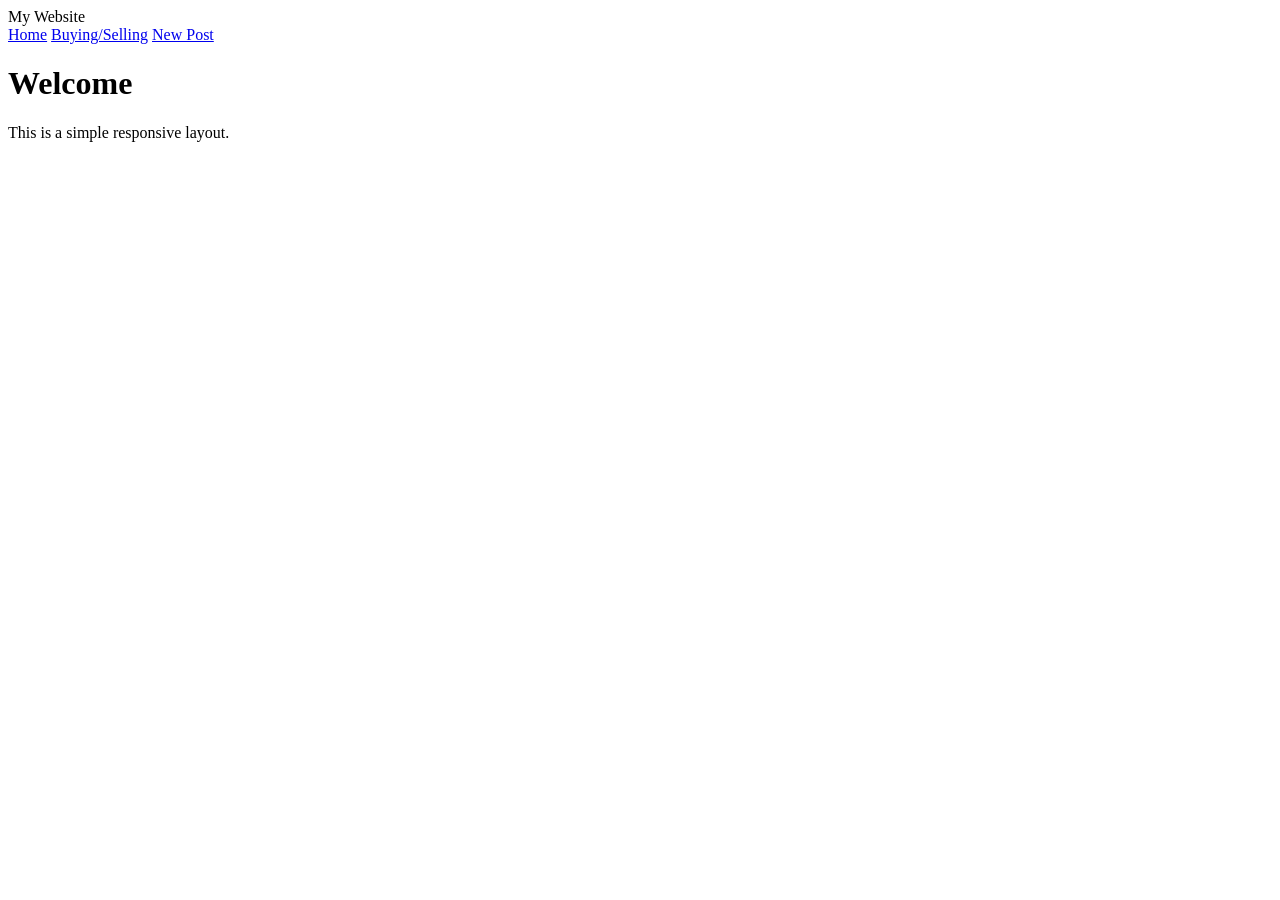
==== index.html @ c5249b06 "Wrong type of commenting." ====
<!DOCTYPE html>
<html lang="en">
<head>
  <meta charset="UTF-8" />
  <meta name="viewport" content="width=device-width, initial-scale=1.0" />
  <title>Home Page</title>
  <link rel="stylesheet" href="styles.css" />
</head>

<body>
  <header class="header">
    <div class="logo">My Website</div>

    <nav class="nav">
         <!-- Holder until buttons are added. Acting as easy navigation check between pages. !-->
      <a href="/index.html">Home</a>
      <a href="/buying.html">Buying/Selling</a>
      <a href="/new_post.html">New Post</a>
    
    </nav>
  </header>

  <main class="content">
    <h1>Welcome</h1>
    <p>This is a simple responsive layout.</p>
  </main>
</body>
</html>
---- styles.css ----
/*
button color: 6D6D6D
header color: 686868
New Post color: D9D9D9
Seller image dimensions: 62x62

*/
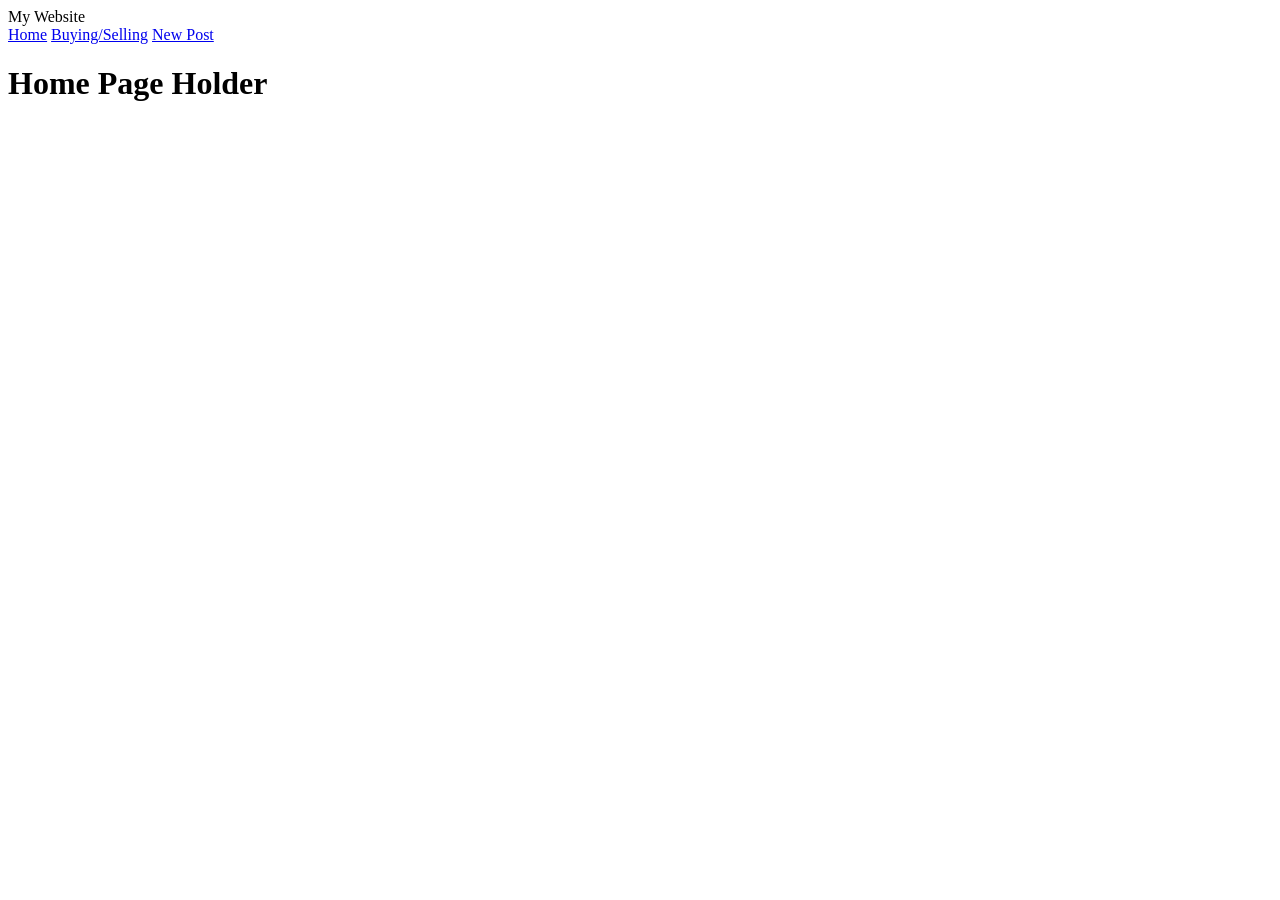
==== commit c9cf26be: "Added an image folder" ====
--- a/index.html
+++ b/index.html
@@ -21,8 +21,8 @@
   </header>
 
   <main class="content">
-    <h1>Welcome</h1>
-    <p>This is a simple responsive layout.</p>
+    <h1>Home Page Holder</h1>
+    
   </main>
 </body>
 </html>
--- a/styles.css
+++ b/styles.css
@@ -4,4 +4,9 @@
 New Post color: D9D9D9
 Seller image dimensions: 62x62
 
-*/+*/
+
+.button {
+    color: #6D6D6D;
+    
+}
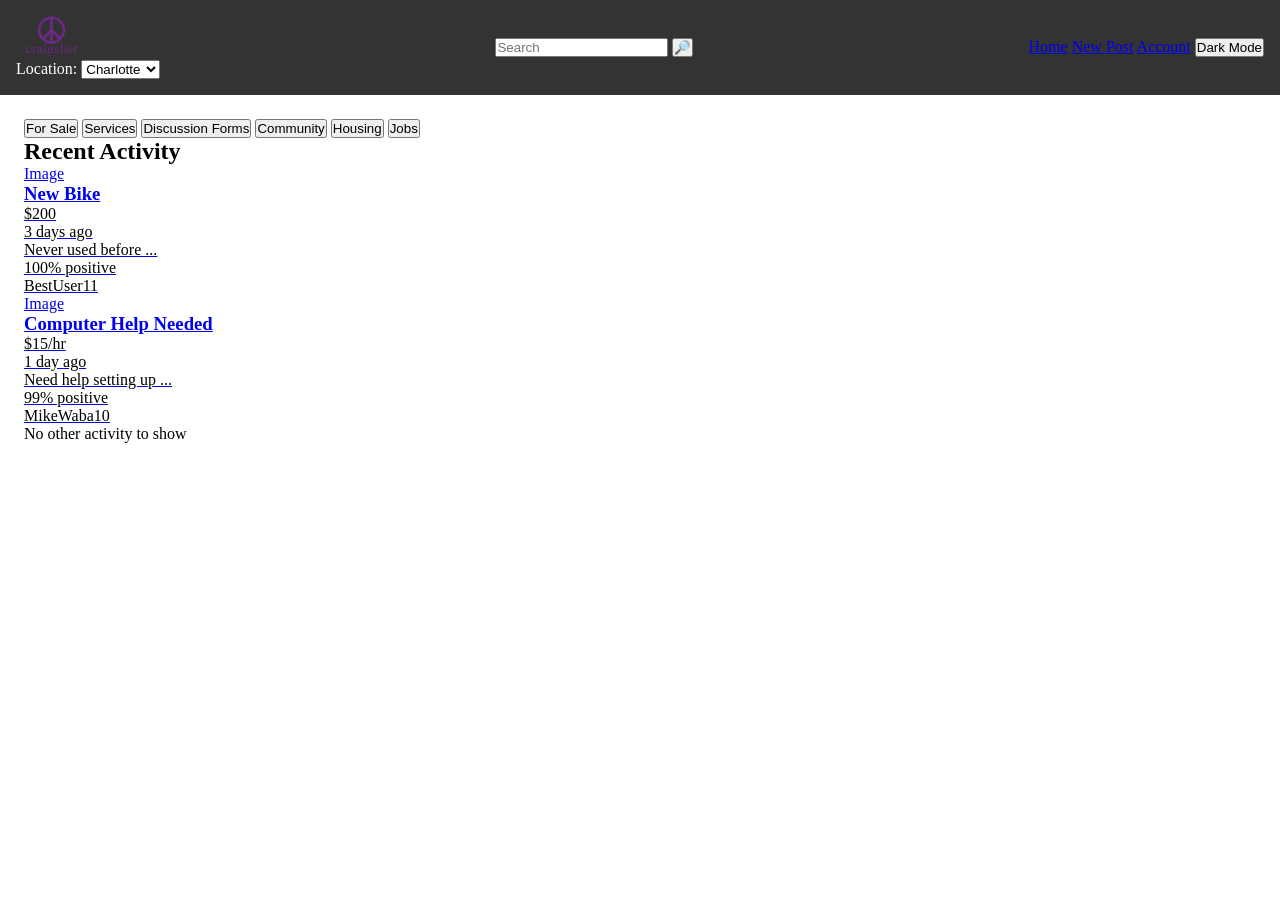
==== commit cd47b655: "cade push header add, index fleshed, loadheader.js loads header. logo.png" ====
--- a/index.html
+++ b/index.html
@@ -1,28 +1,141 @@
-<!DOCTYPE html>
+<!doctype html>
 <html lang="en">
-<head>
-  <meta charset="UTF-8" />
-  <meta name="viewport" content="width=device-width, initial-scale=1.0" />
-  <title>Home Page</title>
-  <link rel="stylesheet" href="styles.css" />
-</head>
+  <head>
+    <meta charset="UTF-8" />
+    <meta name="viewport" content="width=device-width, initial-scale=1.0" />
+    <title>Home Page</title>
+    <link id="theme-style" rel="stylesheet" href="styles.css" />
+  </head>
 
-<body>
-  <header class="header">
-    <div class="logo">My Website</div>
+  <body>
+    <div id="header-placeholder"></div>
+    <script src="loadHeader.js"></script>
 
-    <nav class="nav">
-         <!-- Holder until buttons are added. Acting as easy navigation check between pages. !-->
-      <a href="/index.html">Home</a>
-      <a href="/buying.html">Buying/Selling</a>
-      <a href="/new_post.html">New Post</a>
-    
-    </nav>
-  </header>
+    <main class="content">
+      <section class="category-grid">
+        <button
+          type="button"
+          class="category-card tooltip-trigger hover-bulge"
+          data-tooltip="Placeholder button"
+          onclick="placeholderAction('For Sale')"
+        >
+          For Sale
+        </button>
 
-  <main class="content">
-    <h1>Home Page Holder</h1>
-    
-  </main>
-</body>
+        <button
+          type="button"
+          class="category-card tooltip-trigger hover-bulge"
+          data-tooltip="Placeholder button"
+          onclick="placeholderAction('Services')"
+        >
+          Services
+        </button>
+
+        <button
+          type="button"
+          class="category-card tooltip-trigger hover-bulge"
+          data-tooltip="Placeholder button"
+          onclick="placeholderAction('Discussion Forms')"
+        >
+          Discussion Forms
+        </button>
+
+        <button
+          type="button"
+          class="category-card tooltip-trigger hover-bulge"
+          data-tooltip="Placeholder button"
+          onclick="placeholderAction('Community')"
+        >
+          Community
+        </button>
+
+        <button
+          type="button"
+          class="category-card tooltip-trigger hover-bulge"
+          data-tooltip="Placeholder button"
+          onclick="placeholderAction('Housing')"
+        >
+          Housing
+        </button>
+
+        <button
+          type="button"
+          class="category-card tooltip-trigger hover-bulge"
+          data-tooltip="Placeholder button"
+          onclick="placeholderAction('Jobs')"
+        >
+          Jobs
+        </button>
+      </section>
+
+      <section class="recent-card">
+        <h2>Recent Activity</h2>
+
+        <div
+          id="search-results-message"
+          class="search-results-message"
+          aria-live="polite"
+        ></div>
+
+        <div class="recent-list">
+          <a
+            href="listing.html?id=1"
+            class="recent-item tooltip-trigger hover-bulge searchable-item"
+            data-tooltip="Go to listing page"
+            data-search="new bike bike 200 never used before bestuser11 for sale"
+          >
+            <div class="recent-image">Image</div>
+
+            <div class="recent-details">
+              <h3>New Bike</h3>
+              <p>$200</p>
+              <p>3 days ago</p>
+            </div>
+
+            <div class="recent-description">
+              <p>Never used before ...</p>
+            </div>
+
+            <div class="recent-user">
+              <p>100% positive</p>
+              <p>BestUser11</p>
+            </div>
+          </a>
+
+          <a
+            href="listing.html?id=2"
+            class="recent-item tooltip-trigger hover-bulge searchable-item"
+            data-tooltip="Go to listing page"
+            data-search="computer help needed 15 hr need help setting up mikewaba10 services"
+          >
+            <div class="recent-image">Image</div>
+
+            <div class="recent-details">
+              <h3>Computer Help Needed</h3>
+              <p>$15/hr</p>
+              <p>1 day ago</p>
+            </div>
+
+            <div class="recent-description">
+              <p>Need help setting up ...</p>
+            </div>
+
+            <div class="recent-user">
+              <p>99% positive</p>
+              <p>MikeWaba10</p>
+            </div>
+          </a>
+        </div>
+
+        <p id="no-results-message" hidden>No results found.</p>
+        <p class="empty-message">No other activity to show</p>
+      </section>
+    </main>
+
+    <script>
+      function placeholderAction(sectionName) {
+        alert(sectionName + " placeholder");
+      }
+    </script>
+  </body>
 </html>
--- a/styles.css
+++ b/styles.css
@@ -5,8 +5,59 @@
 Seller image dimensions: 62x62
 
 */
+* {
+  margin: 0;
+  padding: 0;
+  box-sizing: border-box;
+}
+
+
+h1 {
+    font-family: 'Times New Roman, Times, serif';
+    font-size: 20px;
+    font-weight: bold;
+    color: #000000;
+}
+
+h2 {
+    font-family: 'Times New Roman, Times, serif';
+    color: #000000;
+}
+
+p {
+    font-family: 'Times New Roman, Times, serif';
+    font-size: 16px;
+    color: #000000;
+}
+
+/* HEADER */
+.header {
+  display: flex;
+  justify-content: space-between;
+  align-items: center;
+  padding: 16px;
+  background: #333;
+  color: white;
+}
+
+.nav a {
+  color: white;
+  margin-left: 16px;
+  text-decoration: none;
+}
+
+/* CONTENT */
+.content {
+  padding: 24px;
+}
 
 .button {
     color: #6D6D6D;
-    
 }
+
+/* MOBILE RESPONSIVE */
+@media (max-width: 600px) {
+  .nav {
+    display: none;
+  }
+}
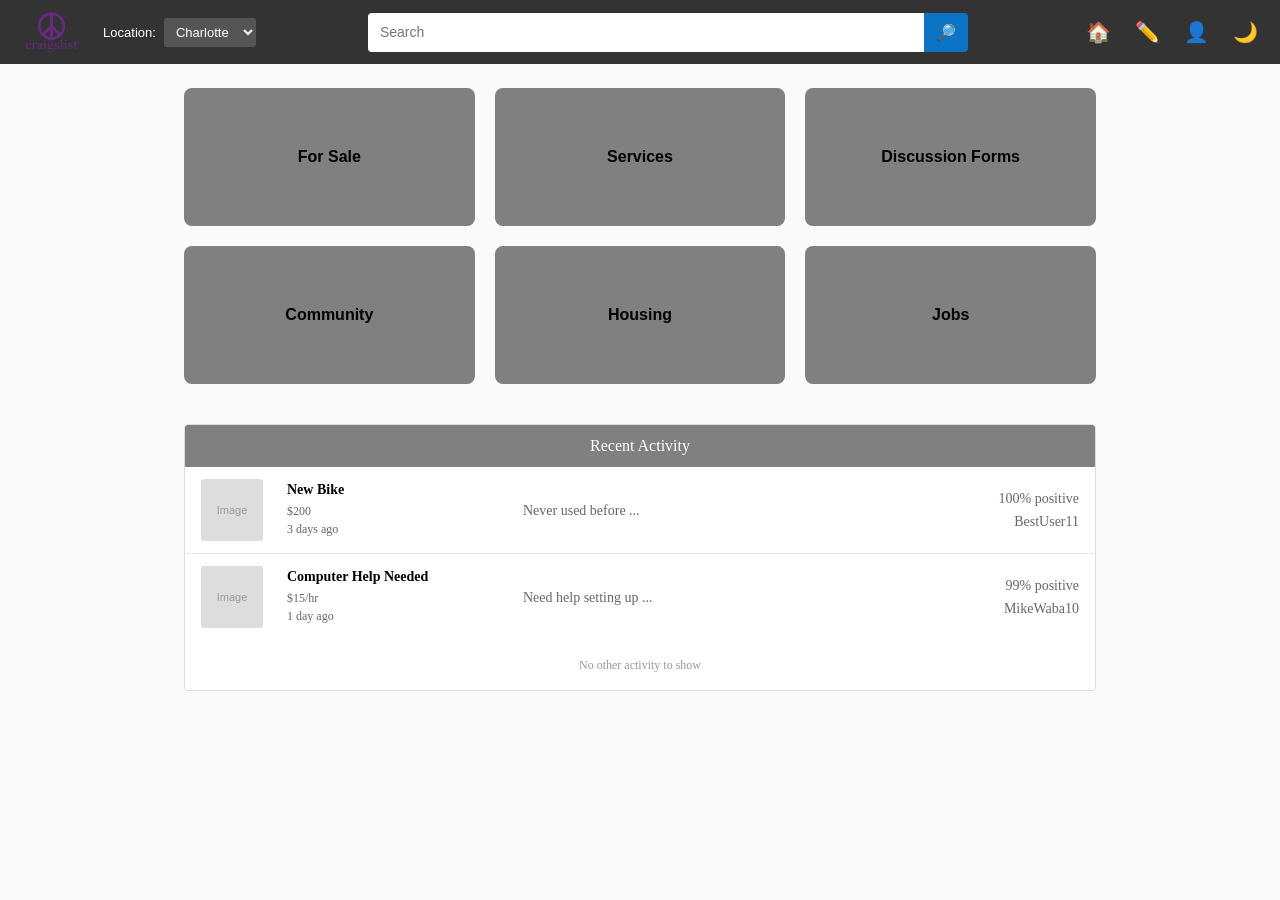
==== commit e9987f8c: "Added the spinning- In Progress" ====
--- a/index.html
+++ b/index.html
@@ -10,6 +10,7 @@
   <body>
     <div id="header-placeholder"></div>
     <script src="loadHeader.js"></script>
+    <script src="script.js"></script>
 
     <main class="content">
       <section class="category-grid">
@@ -132,6 +133,8 @@
       </section>
     </main>
 
+        <div id="loading-spinner"></div>
+
     <script>
       function placeholderAction(sectionName) {
         alert(sectionName + " placeholder");
--- a/styles.css
+++ b/styles.css
@@ -3,7 +3,6 @@
 header color: 686868
 New Post color: D9D9D9
 Seller image dimensions: 62x62
-
 */
 * {
   margin: 0;
@@ -11,23 +10,48 @@
   box-sizing: border-box;
 }
 
+body {
+  font-family: Arial, sans-serif;
+  background-color: #fafafa;
+  color: #333;
+}
 
 h1 {
-    font-family: 'Times New Roman, Times, serif';
-    font-size: 20px;
-    font-weight: bold;
-    color: #000000;
+  font-family: 'Times New Roman, Times, serif';
+  font-size: 20px;
+  font-weight: bold;
+  color: #000000;
 }
 
 h2 {
-    font-family: 'Times New Roman, Times, serif';
-    color: #000000;
+  font-family: 'Times New Roman, Times, serif';
+  font-size: 16px;
+  color: #000000;
+  margin: 16px 0 12px 0;
+  font-weight: normal;
+}
+
+h3 {
+  font-family: 'Times New Roman, Times, serif';
+  font-size: 15px;
+  color: #000000;
+  margin: 0 0 4px 0;
 }
 
 p {
-    font-family: 'Times New Roman, Times, serif';
-    font-size: 16px;
-    color: #000000;
+  font-family: 'Times New Roman, Times, serif';
+  font-size: 14px;
+  color: #666;
+  line-height: 1.5;
+}
+
+a {
+  color: #0066cc;
+  text-decoration: none;
+}
+
+a:hover {
+  text-decoration: underline;
 }
 
 /* HEADER */
@@ -35,29 +59,619 @@
   display: flex;
   justify-content: space-between;
   align-items: center;
-  padding: 16px;
+  padding: 12px 16px;
   background: #333;
   color: white;
-}
-
-.nav a {
+  gap: 20px;
+}
+
+.topbar-left {
+  display: flex;
+  align-items: center;
+  gap: 16px;
+  flex-shrink: 0;
+}
+
+.topbar-left .logo {
+  display: flex;
+  align-items: center;
+  text-decoration: none;
+}
+
+.topbar-left .logo img {
+  height: 40px;
+}
+
+.location-box {
+  display: flex;
+  align-items: center;
+  gap: 8px;
+  font-size: 13px;
+  white-space: nowrap;
+}
+
+.location-box label {
+  font-weight: normal;
+}
+
+.location-box select {
+  padding: 6px 8px;
+  border-radius: 3px;
+  border: none;
+  background: #555;
   color: white;
-  margin-left: 16px;
+  cursor: pointer;
+  font-size: 13px;
+}
+
+.topbar-center {
+  flex: 1;
+  display: flex;
+  max-width: 600px;
+}
+
+.topbar-center form {
+  display: flex;
+  width: 100%;
+  gap: 0;
+}
+
+.topbar-center input {
+  flex: 1;
+  padding: 10px 12px;
+  border-radius: 4px 0 0 4px;
+  border: none;
+  font-size: 14px;
+  outline: none;
+}
+
+.topbar-center button {
+  background: #0b74c4;
+  border: none;
+  color: white;
+  padding: 10px 12px;
+  border-radius: 0 4px 4px 0;
+  cursor: pointer;
+  font-size: 16px;
+}
+
+.topbar-right {
+  display: flex;
+  gap: 12px;
+  flex-shrink: 0;
+}
+
+.topbar-right a,
+.topbar-right button {
   text-decoration: none;
+  font-size: 20px;
+  color: #ccc;
+  background: none;
+  border: none;
+  cursor: pointer;
+  padding: 6px;
+  border-radius: 4px;
+  transition: 0.2s;
+  display: flex;
+  align-items: center;
+  justify-content: center;
+}
+
+.topbar-right a:hover,
+.topbar-right button:hover {
+  background: #555;
+  color: white;
 }
 
 /* CONTENT */
 .content {
   padding: 24px;
-}
-
-.button {
-    color: #6D6D6D;
+  max-width: 960px;
+  margin: 0 auto;
+}
+
+/* Category Grid */
+.category-grid {
+  display: grid;
+  grid-template-columns: repeat(3, 1fr);
+  gap: 20px;
+  margin-bottom: 40px;
+}
+
+.category-card {
+  background: #808080;
+  color: #000;
+  padding: 60px 20px;
+  border-radius: 8px;
+  border: none;
+  cursor: pointer;
+  font-size: 16px;
+  font-weight: bold;
+  text-align: center;
+  transition: 0.2s;
+  font-family: Arial, sans-serif;
+}
+
+.category-card:hover {
+  background: #707070;
+}
+
+/* Recent Activity */
+.recent-card {
+  background: white;
+  border: 1px solid #ddd;
+  border-radius: 4px;
+  padding: 0;
+  overflow: hidden;
+}
+
+.recent-card h2 {
+  background: #808080;
+  color: white;
+  padding: 12px 16px;
+  margin: 0;
+  font-size: 16px;
+  text-align: center;
+}
+
+.recent-list {
+  display: flex;
+  flex-direction: column;
+}
+
+.recent-item {
+  display: grid;
+  grid-template-columns: 70px 1fr 2fr 100px;
+  gap: 16px;
+  padding: 12px 16px;
+  border-bottom: 1px solid #e8e8e8;
+  text-decoration: none;
+  color: inherit;
+  align-items: center;
+  background: white;
+  transition: 0.2s;
+}
+
+.recent-item:last-child {
+  border-bottom: none;
+}
+
+.recent-item:hover {
+  background: #f9f9f9;
+}
+
+.recent-image {
+  width: 62px;
+  height: 62px;
+  background: #ddd;
+  border-radius: 3px;
+  display: flex;
+  align-items: center;
+  justify-content: center;
+  color: #999;
+  font-size: 11px;
+  flex-shrink: 0;
+}
+
+.recent-details h3 {
+  margin: 0 0 4px 0;
+  font-size: 14px;
+  font-weight: bold;
+}
+
+.recent-details p {
+  margin: 0;
+  font-size: 12px;
+  color: #666;
+}
+
+.recent-description {
+  font-size: 12px;
+  color: #666;
+}
+
+.recent-description p {
+  margin: 0;
+}
+
+.recent-user {
+  text-align: right;
+  font-size: 11px;
+}
+
+.recent-user p {
+  margin: 2px 0;
+}
+
+.empty-message {
+  padding: 16px;
+  text-align: center;
+  color: #999;
+  font-size: 12px;
+}
+
+/* Breadcrumb */
+.breadcrumb {
+  font-size: 12px;
+  margin-bottom: 16px;
+  color: #666;
+}
+
+.breadcrumb a {
+  color: #0066cc;
+}
+
+/* Tabs */
+.tabs {
+  display: flex;
+  gap: 20px;
+  border-bottom: 1px solid #ddd;
+  margin-bottom: 24px;
+  margin-top: 16px;
+}
+
+.tab {
+  padding: 8px 0;
+  font-size: 13px;
+  color: #0066cc;
+  cursor: pointer;
+  border-bottom: 2px solid transparent;
+  margin-bottom: -1px;
+}
+
+.tab:hover {
+  border-bottom-color: #ccc;
+}
+
+.tab.active {
+  border-bottom-color: #0066cc;
+  font-weight: bold;
+}
+
+/* Section */
+.section {
+  margin-bottom: 32px;
+}
+
+.section-header {
+  display: flex;
+  justify-content: space-between;
+  align-items: center;
+  margin-bottom: 16px;
+}
+
+.section-header h2 {
+  margin: 0;
+}
+
+.make-new-post {
+  font-size: 12px;
+  color: #0066cc;
+}
+
+.create-post-btn {
+  background: #6D6D6D;
+  color: white;
+  border: none;
+  padding: 8px 16px;
+  border-radius: 3px;
+  font-size: 12px;
+  cursor: pointer;
+  font-family: Arial, sans-serif;
+}
+
+/* NEW POST FILE */
+/* CARD CONTAINER */
+.post-card {
+  max-width: 500px;
+  margin: 40px auto;
+  background: #fff;
+  padding: 25px 30px;
+  border-radius: 12px;
+  box-shadow: 0 4px 15px rgba(0,0,0,0.1);
+}
+
+/* TITLE */
+.post-card h1 {
+  margin-bottom: 20px;
+  font-size: 22px;
+  text-align: center;
+}
+
+/* FORM LAYOUT */
+.post-form {
+  display: flex;
+  flex-direction: column;
+}
+
+/* LABELS */
+.post-form label {
+  margin: 10px 0 5px;
+  font-weight: bold;
+  font-size: 14px;
+}
+
+/* INPUTS + SELECT + TEXTAREA */
+.post-form input,
+.post-form select,
+.post-form textarea {
+  padding: 10px;
+  border-radius: 8px;
+  border: 1px solid #ccc;
+  font-size: 14px;
+  outline: none;
+  transition: border 0.2s ease, box-shadow 0.2s ease;
+}
+
+/* FOCUS EFFECT */
+.post-form input:focus,
+.post-form select:focus,
+.post-form textarea:focus {
+  border-color: #0b74c4;
+  box-shadow: 0 0 0 2px rgba(11,116,196,0.2);
+}
+
+/* TEXTAREA RESIZE */
+.post-form textarea {
+  resize: vertical;
+}
+
+/* BUTTON */
+.submit-btn {
+  margin-top: 20px;
+  padding: 12px;
+  border: none;
+  border-radius: 8px;
+  background: #0b74c4;
+  color: white;
+  font-size: 16px;
+  cursor: pointer;
+  transition: background 0.2s ease, transform 0.1s ease;
+}
+
+.submit-btn:hover {
+  background: #095fa3;
+}
+
+.submit-btn:active {
+  transform: scale(0.98);
+}
+
+/* Listings List */
+.listings-list {
+  border: 1px solid #e8e8e8;
+  border-radius: 4px;
+  overflow: hidden;
+}
+
+.listing-item {
+  display: flex;
+  gap: 16px;
+  padding: 12px;
+  border-bottom: 1px solid #e8e8e8;
+  background: white;
+}
+
+.listing-item:last-child {
+  border-bottom: none;
+}
+
+.listing-item:hover {
+  background: #f9f9f9;
+}
+
+.listing-image {
+  width: 62px;
+  height: 62px;
+  background: #d0d0d0;
+  border-radius: 3px;
+  display: flex;
+  align-items: center;
+  justify-content: center;
+  color: #999;
+  font-size: 11px;
+  flex-shrink: 0;
+}
+
+.listing-info {
+  flex: 1;
+}
+
+.listing-info h3 {
+  margin-bottom: 2px;
+}
+
+.price {
+  font-size: 13px;
+  font-weight: bold;
+  color: #333;
+  margin-bottom: 4px;
+}
+
+.listing-meta {
+  font-size: 12px;
+  color: #999;
+}
+
+.status {
+  background: #efefef;
+  padding: 2px 4px;
+  border-radius: 2px;
+  font-size: 11px;
+}
+
+/* Empty State */
+.empty-state {
+  padding: 16px;
+  font-size: 13px;
+  color: #999;
+  background: white;
+  border: 1px solid #e8e8e8;
+  border-radius: 4px;
+  text-align: center;
+}
+
+/* Settings List */
+.settings-list {
+  display: flex;
+  flex-direction: column;
+  gap: 8px;
+}
+
+.settings-item {
+  padding: 10px 12px;
+  font-size: 13px;
+  color: #0066cc;
+  background: white;
+  border: 1px solid #e8e8e8;
+  border-radius: 4px;
+  display: block;
+}
+
+.settings-item:hover {
+  background: #f9f9f9;
+  text-decoration: underline;
 }
 
 /* MOBILE RESPONSIVE */
+@media (max-width: 768px) {
+  .category-grid {
+    grid-template-columns: repeat(2, 1fr);
+    gap: 12px;
+  }
+
+  .recent-item {
+    grid-template-columns: 1fr;
+    gap: 8px;
+    padding: 12px;
+  }
+
+  .recent-image {
+    width: 100%;
+    height: auto;
+    display: none;
+  }
+
+  .topbar-center {
+    display: none;
+  }
+
+  .header {
+    flex-wrap: wrap;
+  }
+}
+
 @media (max-width: 600px) {
-  .nav {
+  .content {
+    padding: 12px;
+  }
+
+  .category-grid {
+    grid-template-columns: 1fr;
+    gap: 10px;
+    margin-bottom: 20px;
+  }
+
+  .category-card {
+    padding: 40px 15px;
+    font-size: 14px;
+  }
+
+  .tabs {
+    gap: 8px;
+    font-size: 11px;
+  }
+
+  .section-header {
+    flex-direction: column;
+    align-items: flex-start;
+    gap: 8px;
+  }
+
+  .listing-item {
+    gap: 8px;
+    padding: 8px;
+  }
+
+  .listing-image {
+    width: 50px;
+    height: 50px;
+  }
+
+  .recent-item {
+    grid-template-columns: 1fr;
+    gap: 8px;
+    padding: 10px;
+  }
+
+  .recent-image {
     display: none;
   }
-}
+
+  .recent-details,
+  .recent-description,
+  .recent-user {
+    font-size: 11px;
+  }
+
+  .recent-details h3 {
+    font-size: 13px;
+  }
+
+  .topbar-center {
+    display: none;
+  }
+
+  .topbar-right {
+    gap: 8px;
+  }
+
+  .topbar-right a,
+  .topbar-right button {
+    font-size: 18px;
+    padding: 4px;
+  }
+
+  .header {
+    padding: 8px 12px;
+    flex-wrap: wrap;
+  }
+
+  .topbar-left {
+    gap: 8px;
+  }
+
+  .location-box {
+    font-size: 11px;
+  }
+
+  .location-box select {
+    font-size: 11px;
+    padding: 4px 6px;
+  }
+}
+
+
+/* LOADING SPINNER */
+#loading-spinner {
+  width: 50px;
+  height: 50px;
+  border: 5px solid #999;
+  border-top: 5px solid #0b74c4;
+  border-radius: 50%;
+  animation: spin 1s linear infinite;
+
+  position: foxed;
+  top: 50%;
+  left: 50%;
+  transform: translate(-50%, -50%);
+  z-index: 1000;
+
+  opacity: 0;
+  transition: opacity 0.3s ease;
+}
+
+#loading-spinner.show {
+  opacity: 1;
+  pointer-events: all;
+}
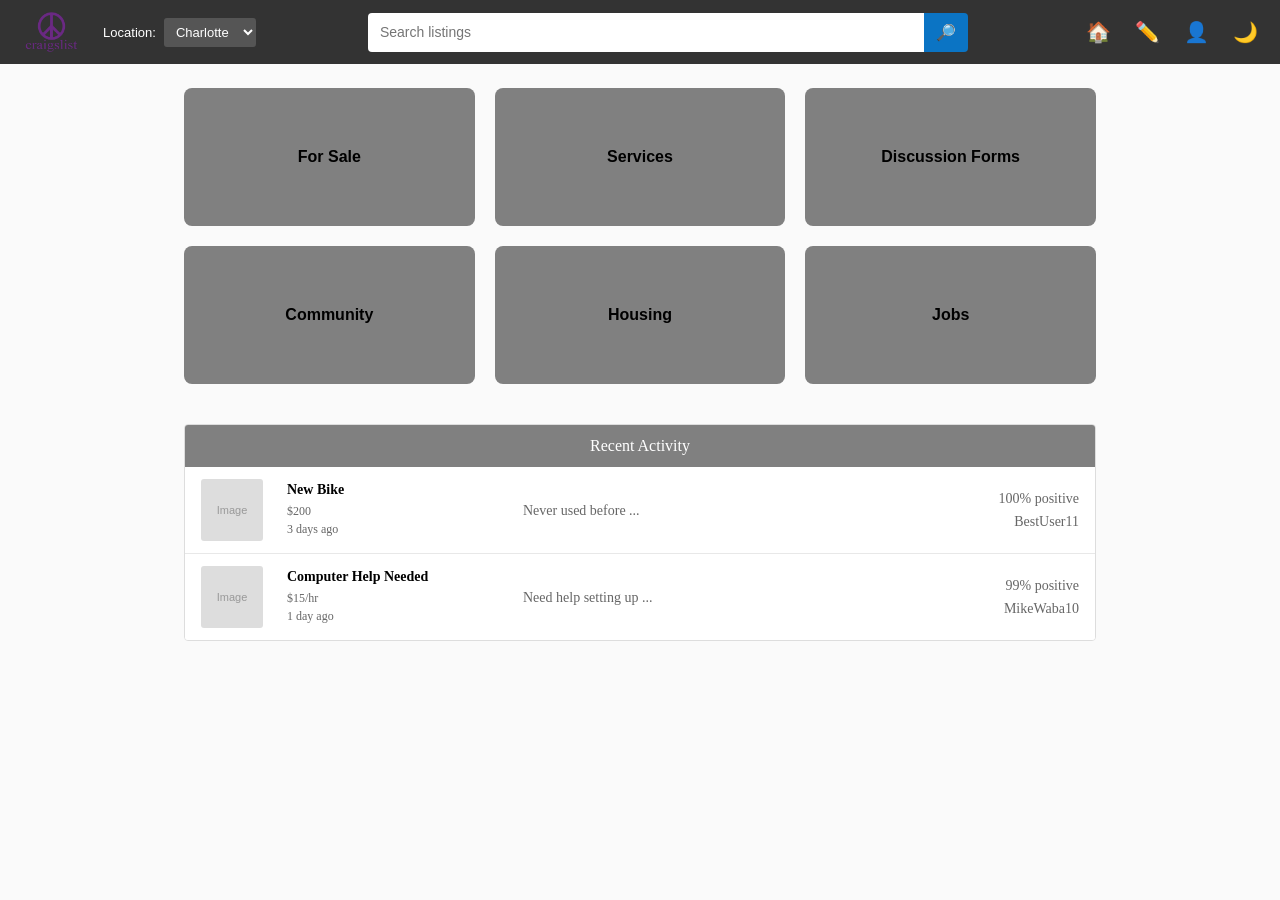
==== commit d76fb127: "Update index.html" ====
--- a/index.html
+++ b/index.html
@@ -10,7 +10,6 @@
   <body>
     <div id="header-placeholder"></div>
     <script src="loadHeader.js"></script>
-    <script src="script.js"></script>
 
     <main class="content">
       <section class="category-grid">
@@ -129,16 +128,18 @@
         </div>
 
         <p id="no-results-message" hidden>No results found.</p>
-        <p class="empty-message">No other activity to show</p>
+        <p class="empty-message" hidden>No other activity to show</p>
       </section>
     </main>
 
         <div id="loading-spinner"></div>
 
-    <script>
-      function placeholderAction(sectionName) {
-        alert(sectionName + " placeholder");
-      }
-    </script>
-  </body>
+<script>
+  function placeholderAction(sectionName) {
+    alert(sectionName + " placeholder");
+  }
+</script>
+
+<script src="script.js"></script>
+</body>
 </html>
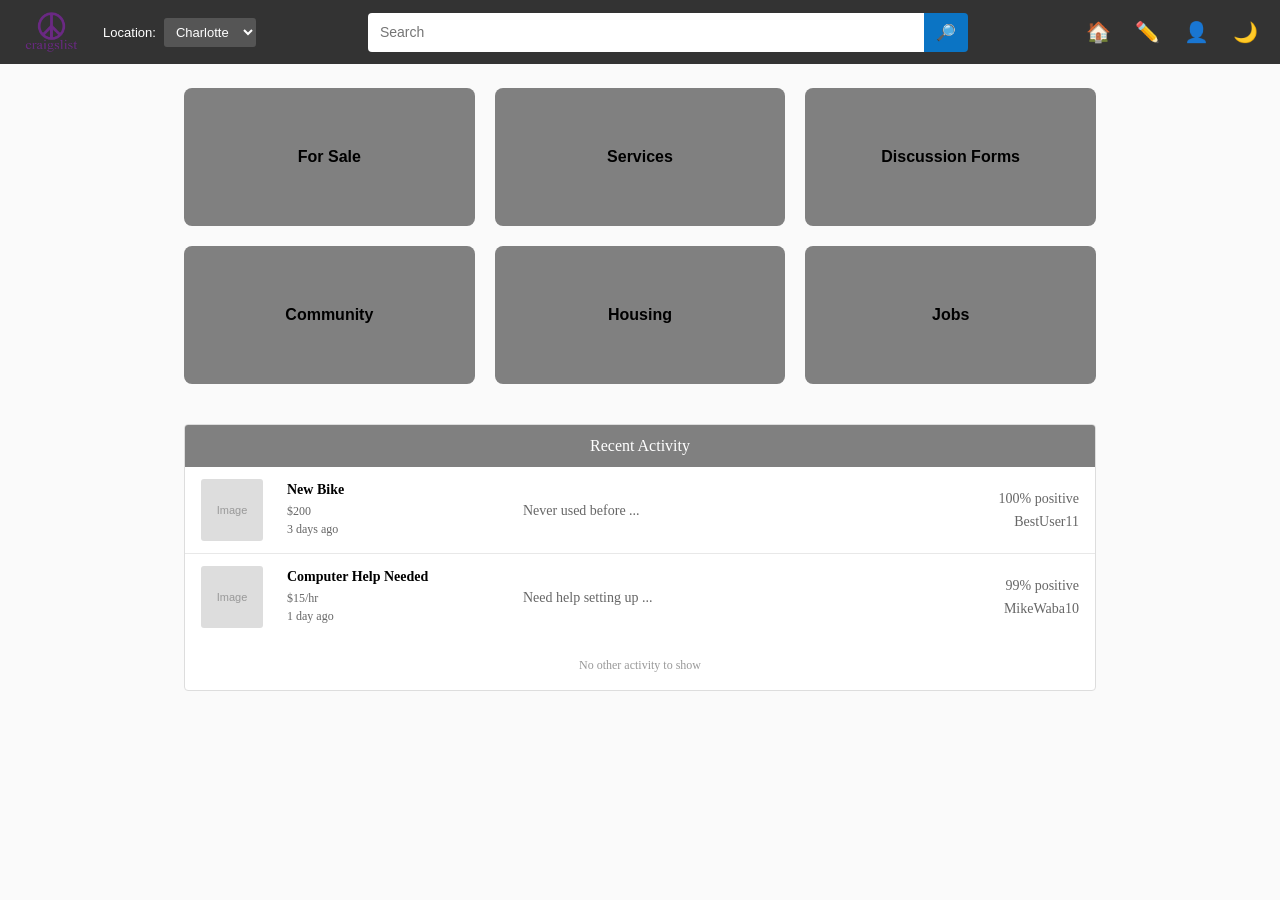
==== commit 7d24f489: "Merge branch 'main' into Will-Work" ====
--- a/index.html
+++ b/index.html
@@ -10,6 +10,7 @@
   <body>
     <div id="header-placeholder"></div>
     <script src="loadHeader.js"></script>
+    <script src="script.js"></script>
 
     <main class="content">
       <section class="category-grid">
@@ -128,18 +129,16 @@
         </div>
 
         <p id="no-results-message" hidden>No results found.</p>
-        <p class="empty-message" hidden>No other activity to show</p>
+        <p class="empty-message">No other activity to show</p>
       </section>
     </main>
 
         <div id="loading-spinner"></div>
 
-<script>
-  function placeholderAction(sectionName) {
-    alert(sectionName + " placeholder");
-  }
-</script>
-
-<script src="script.js"></script>
-</body>
+    <script>
+      function placeholderAction(sectionName) {
+        alert(sectionName + " placeholder");
+      }
+    </script>
+  </body>
 </html>
--- a/styles.css
+++ b/styles.css
@@ -63,6 +63,7 @@
   background: #333;
   color: white;
   gap: 20px;
+  position: relative;
 }
 
 .topbar-left {
@@ -133,6 +134,22 @@
   border-radius: 0 4px 4px 0;
   cursor: pointer;
   font-size: 16px;
+  transition: all 0.2s ease;
+}
+
+.topbar-center button:hover {
+  background: #0a63ad;
+}
+
+.topbar-center button:active {
+  background: #084d8a;
+  transform: scale(0.98);
+  transition: all 0.1s ease;
+}
+
+.topbar-center button:focus {
+  outline: 2px solid #fff;
+  outline-offset: 2px;
 }
 
 .topbar-right {
@@ -151,7 +168,7 @@
   cursor: pointer;
   padding: 6px;
   border-radius: 4px;
-  transition: 0.2s;
+  transition: all 0.2s ease;
   display: flex;
   align-items: center;
   justify-content: center;
@@ -161,6 +178,119 @@
 .topbar-right button:hover {
   background: #555;
   color: white;
+  transform: scale(1.1);
+}
+
+.topbar-right a:active,
+.topbar-right button:active {
+  background: #444;
+  color: white;
+  transform: scale(0.95);
+  transition: all 0.1s ease;
+}
+
+.topbar-right a:focus,
+.topbar-right button:focus {
+  outline: 2px solid #fff;
+  outline-offset: -4px;
+}
+
+/* MOBILE MENU */
+.mobile-menu-toggle {
+  display: none;
+  background: none;
+  border: none;
+  color: #ccc;
+  font-size: 24px;
+  cursor: pointer;
+  padding: 8px;
+  transition: all 0.2s ease;
+}
+
+.mobile-menu-toggle:hover {
+  color: white;
+}
+
+.mobile-menu-toggle.active {
+  color: white;
+  background: #555;
+}
+
+.mobile-menu {
+  display: none;
+  position: absolute;
+  top: 100%;
+  left: 0;
+  right: 0;
+  background: #2a2a2a;
+  border-top: 1px solid #444;
+  padding: 12px;
+  flex-direction: column;
+  gap: 12px;
+  z-index: 1000;
+}
+
+.mobile-menu.active {
+  display: flex;
+}
+
+.mobile-menu-location {
+  display: flex;
+  flex-direction: column;
+  gap: 6px;
+  border-bottom: 1px solid #444;
+  padding-bottom: 12px;
+}
+
+.mobile-menu-location label {
+  font-size: 13px;
+  color: #ccc;
+  font-weight: bold;
+}
+
+.mobile-menu-location select {
+  padding: 8px;
+  border-radius: 3px;
+  border: none;
+  background: #555;
+  color: white;
+  cursor: pointer;
+  font-size: 13px;
+}
+
+.mobile-menu-nav {
+  display: flex;
+  flex-direction: column;
+  gap: 8px;
+}
+
+.mobile-menu-nav a,
+.mobile-menu-nav button {
+  padding: 10px 12px;
+  color: #ccc;
+  text-decoration: none;
+  display: block;
+  border: none;
+  background: none;
+  cursor: pointer;
+  font-size: 13px;
+  text-align: left;
+  border-radius: 4px;
+  font-family: Arial, sans-serif;
+  transition: all 0.2s ease;
+}
+
+.mobile-menu-nav a:hover,
+.mobile-menu-nav button:hover {
+  background: #555;
+  color: white;
+}
+
+.mobile-menu-nav a:active,
+.mobile-menu-nav button:active {
+  background: #444;
+  transform: scale(0.98);
+  transition: all 0.1s ease;
 }
 
 /* CONTENT */
@@ -188,12 +318,28 @@
   font-size: 16px;
   font-weight: bold;
   text-align: center;
-  transition: 0.2s;
+  transition: all 0.2s ease;
   font-family: Arial, sans-serif;
 }
 
 .category-card:hover {
   background: #707070;
+  transform: scale(1.02);
+}
+
+.category-card:active {
+  background: #5a5a5a;
+  transform: scale(0.98);
+  transition: all 0.1s ease;
+}
+
+.category-card:focus {
+  outline: 3px solid #0b74c4;
+  outline-offset: 2px;
+}
+
+.hover-bulge:hover {
+  box-shadow: 0 8px 16px rgba(0, 0, 0, 0.15);
 }
 
 /* Recent Activity */
@@ -229,7 +375,7 @@
   color: inherit;
   align-items: center;
   background: white;
-  transition: 0.2s;
+  transition: all 0.2s ease;
 }
 
 .recent-item:last-child {
@@ -238,6 +384,19 @@
 
 .recent-item:hover {
   background: #f9f9f9;
+  transform: translateX(4px);
+}
+
+.recent-item:active {
+  background: #f0f0f0;
+  transform: translateX(2px) scale(0.99);
+  transition: all 0.1s ease;
+}
+
+.recent-item:focus {
+  outline: 2px solid #0b74c4;
+  outline-offset: -2px;
+  background: #f0f0f0;
 }
 
 .recent-image {
@@ -311,21 +470,31 @@
 }
 
 .tab {
-  padding: 8px 0;
+  padding: 10px 0;
   font-size: 13px;
-  color: #0066cc;
-  cursor: pointer;
+  color: #666;
+  cursor: pointer;
+  background: none;
+  border: none;
   border-bottom: 2px solid transparent;
   margin-bottom: -1px;
+  transition: all 0.2s ease;
+  font-weight: normal;
 }
 
 .tab:hover {
+  color: #333;
   border-bottom-color: #ccc;
 }
 
 .tab.active {
+  color: #0066cc;
   border-bottom-color: #0066cc;
   font-weight: bold;
+}
+
+.tab:active {
+  transform: scale(0.98);
 }
 
 /* Section */
@@ -358,6 +527,23 @@
   font-size: 12px;
   cursor: pointer;
   font-family: Arial, sans-serif;
+  transition: all 0.2s ease;
+}
+
+.create-post-btn:hover {
+  background: #5a5a5a;
+  transform: scale(1.05);
+}
+
+.create-post-btn:active {
+  background: #4d4d4d;
+  transform: scale(0.98);
+  transition: all 0.1s ease;
+}
+
+.create-post-btn:focus {
+  outline: 2px solid #0b74c4;
+  outline-offset: 2px;
 }
 
 /* NEW POST FILE */
@@ -426,15 +612,24 @@
   color: white;
   font-size: 16px;
   cursor: pointer;
-  transition: background 0.2s ease, transform 0.1s ease;
+  transition: all 0.2s ease;
 }
 
 .submit-btn:hover {
   background: #095fa3;
+  transform: scale(1.02);
 }
 
 .submit-btn:active {
+  background: #084d8a;
   transform: scale(0.98);
+  transition: all 0.1s ease;
+}
+
+.submit-btn:focus {
+  outline: 2px solid #fff;
+  outline-offset: 2px;
+  box-shadow: 0 0 0 3px #0b74c4;
 }
 
 /* Listings List */
@@ -533,8 +728,455 @@
   text-decoration: underline;
 }
 
+/* SEARCH LIST */
+.search-list {
+  display: flex;
+  flex-direction: column;
+  gap: 12px;
+  margin-bottom: 16px;
+}
+
+.search-item {
+  padding: 12px 16px;
+  background: white;
+  border: 1px solid #e8e8e8;
+  border-radius: 4px;
+  display: flex;
+  justify-content: space-between;
+  align-items: center;
+  transition: all 0.2s ease;
+}
+
+.search-item:hover {
+  background: #f9f9f9;
+  border-color: #999;
+}
+
+.search-item:active {
+  background: #f0f0f0;
+  transform: scale(0.99);
+}
+
+.search-info h3 {
+  margin: 0 0 4px 0;
+  font-size: 14px;
+  font-weight: bold;
+}
+
+.search-info p {
+  margin: 0;
+  font-size: 12px;
+  color: #666;
+}
+
+.search-meta {
+  font-size: 11px;
+  color: #999;
+  margin-top: 4px;
+}
+
+.search-delete-btn {
+  background: none;
+  border: none;
+  color: #999;
+  font-size: 18px;
+  cursor: pointer;
+  padding: 4px 8px;
+  border-radius: 4px;
+  transition: all 0.2s ease;
+  flex-shrink: 0;
+}
+
+.search-delete-btn:hover {
+  background: #f0f0f0;
+  color: #333;
+}
+
+.search-delete-btn:active {
+  background: #e0e0e0;
+  transform: scale(0.9);
+}
+
+/* NOTIFICATION LIST */
+.notification-list {
+  display: flex;
+  flex-direction: column;
+  gap: 12px;
+  margin-bottom: 16px;
+}
+
+.notification-item {
+  padding: 12px 16px;
+  background: white;
+  border: 1px solid #e8e8e8;
+  border-radius: 4px;
+  display: flex;
+  justify-content: space-between;
+  align-items: flex-start;
+  transition: all 0.2s ease;
+}
+
+.notification-item:hover {
+  background: #f9f9f9;
+  border-color: #999;
+}
+
+.notification-item:active {
+  background: #f0f0f0;
+  transform: scale(0.99);
+}
+
+.notification-content h3 {
+  margin: 0 0 4px 0;
+  font-size: 13px;
+  font-weight: bold;
+}
+
+.notification-content p {
+  margin: 0;
+  font-size: 12px;
+  color: #666;
+}
+
+.notification-time {
+  font-size: 11px;
+  color: #999;
+  margin-top: 4px;
+}
+
+.notification-dismiss-btn {
+  background: none;
+  border: none;
+  color: #999;
+  font-size: 16px;
+  cursor: pointer;
+  padding: 4px 8px;
+  border-radius: 4px;
+  transition: all 0.2s ease;
+  flex-shrink: 0;
+}
+
+.notification-dismiss-btn:hover {
+  background: #f0f0f0;
+  color: #333;
+}
+
+.notification-dismiss-btn:active {
+  background: #e0e0e0;
+  transform: scale(0.9);
+}
+
+/* SEARCH PAGE */
+.search-page-container {
+  display: flex;
+  max-width: 1200px;
+  margin: 0 auto;
+  gap: 20px;
+  padding: 20px;
+  position: relative;
+}
+
+.mobile-filter-toggle {
+  display: none;
+  position: absolute;
+  top: 0;
+  left: 0;
+}
+
+.search-filters {
+  width: 200px;
+  background: #d0d0d0;
+  padding: 16px;
+  border-radius: 4px;
+  height: fit-content;
+  flex-shrink: 0;
+}
+
+.search-filters h3 {
+  margin: 0 0 16px 0;
+  font-size: 14px;
+  font-weight: bold;
+}
+
+.filter-group {
+  margin-bottom: 16px;
+  display: flex;
+  flex-direction: column;
+  gap: 6px;
+}
+
+.filter-group label {
+  font-size: 13px;
+  font-weight: bold;
+  color: #333;
+}
+
+.checkbox-label {
+  display: flex;
+  align-items: center;
+  gap: 8px;
+  font-weight: normal;
+  cursor: pointer;
+}
+
+.filter-checkbox {
+  width: 16px;
+  height: 16px;
+  cursor: pointer;
+  margin: 0;
+}
+
+.filter-select,
+.filter-input {
+  padding: 8px;
+  border: 1px solid #999;
+  border-radius: 3px;
+  font-size: 12px;
+  background: white;
+  color: #333;
+}
+
+.filter-select {
+  cursor: pointer;
+}
+
+.filter-input {
+  padding: 6px 8px;
+}
+
+.filter-label {
+  font-size: 12px;
+  color: #333;
+  display: inline;
+  margin-left: 4px;
+}
+
+.apply-filters-btn {
+  width: 100%;
+  padding: 8px;
+  background: #6D6D6D;
+  color: white;
+  border: none;
+  border-radius: 3px;
+  cursor: pointer;
+  font-size: 12px;
+  font-weight: bold;
+  transition: all 0.2s ease;
+}
+
+.apply-filters-btn:hover {
+  background: #5a5a5a;
+  transform: scale(1.02);
+}
+
+.apply-filters-btn:active {
+  background: #4d4d4d;
+  transform: scale(0.98);
+  transition: all 0.1s ease;
+}
+
+.search-content {
+  flex: 1;
+}
+
+.search-header {
+  display: flex;
+  justify-content: space-between;
+  align-items: center;
+  margin-bottom: 20px;
+}
+
+.search-header h2 {
+  margin: 0;
+  font-size: 18px;
+  font-weight: bold;
+}
+
+.results-count {
+  font-size: 13px;
+  color: #666;
+}
+
+.search-results-list {
+  display: flex;
+  flex-direction: column;
+  border: 1px solid #ddd;
+  border-radius: 4px;
+  overflow: hidden;
+  background: white;
+  margin-bottom: 20px;
+}
+
+.search-result-item {
+  display: grid;
+  grid-template-columns: 70px 1fr 2fr 100px;
+  gap: 16px;
+  padding: 12px 16px;
+  border-bottom: 1px solid #e8e8e8;
+  text-decoration: none;
+  color: inherit;
+  align-items: center;
+  background: white;
+  transition: all 0.2s ease;
+}
+
+.search-result-item:last-child {
+  border-bottom: none;
+}
+
+.search-result-item:hover {
+  background: #f9f9f9;
+  transform: translateX(4px);
+}
+
+.search-result-item:active {
+  background: #f0f0f0;
+  transform: translateX(2px) scale(0.99);
+  transition: all 0.1s ease;
+}
+
+.search-result-item:focus {
+  outline: 2px solid #0b74c4;
+  outline-offset: -2px;
+  background: #f0f0f0;
+}
+
+.result-image {
+  width: 62px;
+  height: 62px;
+  background: #ddd;
+  border-radius: 3px;
+  display: flex;
+  align-items: center;
+  justify-content: center;
+  color: #999;
+  font-size: 11px;
+  flex-shrink: 0;
+}
+
+.result-details h3 {
+  margin: 0 0 4px 0;
+  font-size: 14px;
+  font-weight: bold;
+}
+
+.result-details p {
+  margin: 0;
+  font-size: 12px;
+  color: #666;
+}
+
+.result-price {
+  font-weight: bold;
+  font-size: 13px;
+  color: #333;
+}
+
+.result-time {
+  font-size: 11px;
+  color: #999;
+}
+
+.result-description {
+  overflow: hidden;
+  text-overflow: ellipsis;
+  white-space: nowrap;
+}
+
+.result-description p {
+  margin: 0;
+  font-size: 12px;
+  color: #666;
+}
+
+.result-user {
+  text-align: right;
+  display: flex;
+  flex-direction: column;
+  gap: 2px;
+}
+
+.result-user p {
+  margin: 0;
+  font-size: 11px;
+  color: #666;
+}
+
+.pagination {
+  display: flex;
+  justify-content: center;
+  gap: 4px;
+  margin: 20px 0;
+}
+
+.pagination-btn {
+  padding: 8px 12px;
+  border: 1px solid #ddd;
+  background: white;
+  color: #333;
+  cursor: pointer;
+  border-radius: 3px;
+  font-size: 12px;
+  transition: all 0.2s ease;
+}
+
+.pagination-btn:hover {
+  background: #f0f0f0;
+  border-color: #999;
+}
+
+.pagination-btn:active {
+  background: #e0e0e0;
+  transform: scale(0.95);
+  transition: all 0.1s ease;
+}
+
+.pagination-btn.active {
+  background: #0b74c4;
+  color: white;
+  border-color: #0b74c4;
+}
+
+.no-results-message {
+  text-align: center;
+  padding: 40px;
+  color: #999;
+  font-size: 14px;
+  background: white;
+  border: 1px solid #ddd;
+  border-radius: 4px;
+}
+
 /* MOBILE RESPONSIVE */
 @media (max-width: 768px) {
+  .header {
+    gap: 8px;
+    flex-wrap: nowrap;
+  }
+
+  .topbar-left {
+    order: 1;
+  }
+
+  .topbar-center {
+    max-width: 100%;
+    flex: 1;
+    order: 2;
+  }
+
+  .location-box {
+    display: none;
+  }
+
+  .topbar-right {
+    display: none;
+  }
+
+  .mobile-menu-toggle {
+    display: block;
+    order: 3;
+  }
+
   .category-grid {
     grid-template-columns: repeat(2, 1fr);
     gap: 12px;
@@ -552,8 +1194,66 @@
     display: none;
   }
 
+  .search-page-container {
+    flex-direction: column;
+  }
+
+  .mobile-filter-toggle {
+    display: block;
+    background: #6D6D6D;
+    color: white;
+    border: none;
+    padding: 12px 16px;
+    border-radius: 4px;
+    cursor: pointer;
+    font-size: 14px;
+    font-weight: bold;
+    width: 100%;
+    margin-bottom: 16px;
+    position: static;
+  }
+
+  .mobile-filter-toggle.active {
+    background: #5a5a5a;
+  }
+
+  .search-filters {
+    display: none;
+    width: 100%;
+    height: auto;
+    margin-bottom: 16px;
+  }
+
+  .search-filters.active {
+    display: block;
+  }
+
+  .search-result-item {
+    grid-template-columns: 1fr;
+    gap: 8px;
+    padding: 12px;
+  }
+
+  .result-image {
+    width: 100%;
+    height: auto;
+    display: none;
+  }
+
   .topbar-center {
-    display: none;
+    max-width: 100%;
+    flex: 1;
+    order: 3;
+  }
+
+  .topbar-center input {
+    padding: 8px 10px;
+    font-size: 13px;
+  }
+
+  .topbar-center button {
+    padding: 8px 10px;
+    font-size: 14px;
   }
 
   .header {
@@ -564,6 +1264,10 @@
 @media (max-width: 600px) {
   .content {
     padding: 12px;
+  }
+
+  .topbar-center input::placeholder {
+    font-size: 12px;
   }
 
   .category-grid {
@@ -616,10 +1320,6 @@
 
   .recent-details h3 {
     font-size: 13px;
-  }
-
-  .topbar-center {
-    display: none;
   }
 
   .topbar-right {
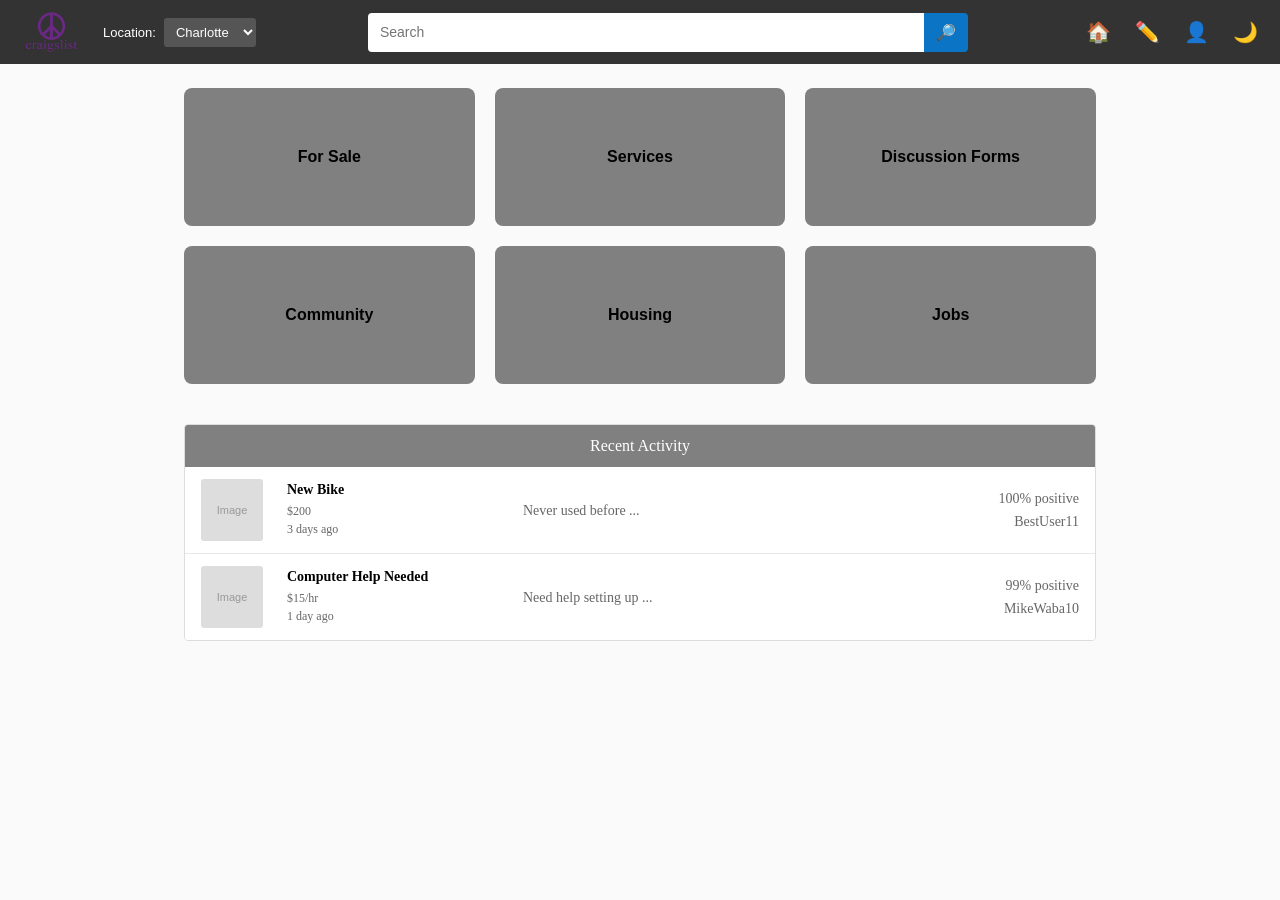
==== commit 0d3199ed: "Merge main branch into Will-Work, keeping Will-Work changes" ====
--- a/index.html
+++ b/index.html
@@ -10,7 +10,6 @@
   <body>
     <div id="header-placeholder"></div>
     <script src="loadHeader.js"></script>
-    <script src="script.js"></script>
 
     <main class="content">
       <section class="category-grid">
@@ -129,16 +128,18 @@
         </div>
 
         <p id="no-results-message" hidden>No results found.</p>
-        <p class="empty-message">No other activity to show</p>
+        <p class="empty-message" hidden>No other activity to show</p>
       </section>
     </main>
 
         <div id="loading-spinner"></div>
 
-    <script>
-      function placeholderAction(sectionName) {
-        alert(sectionName + " placeholder");
-      }
-    </script>
-  </body>
+<script>
+  function placeholderAction(sectionName) {
+    alert(sectionName + " placeholder");
+  }
+</script>
+
+<script src="script.js"></script>
+</body>
 </html>
--- a/styles.css
+++ b/styles.css
@@ -115,6 +115,7 @@
   display: flex;
   width: 100%;
   gap: 0;
+  position: relative;
 }
 
 .topbar-center input {
@@ -1361,7 +1362,7 @@
   border-radius: 50%;
   animation: spin 1s linear infinite;
 
-  position: foxed;
+  position: fixed;
   top: 50%;
   left: 50%;
   transform: translate(-50%, -50%);
@@ -1374,4 +1375,243 @@
 #loading-spinner.show {
   opacity: 1;
   pointer-events: all;
+}
+
+/* HEADER SEARCH SPINNER */
+.header-loader {
+  display: block;
+  width: 18px;
+  height: 18px;
+  border: 2px solid #e0e0e0;
+  border-top: 2px solid #0b74c4;
+  border-radius: 50%;
+  animation: spin 0.8s linear infinite;
+  margin: 12px auto;
+}
+
+.header-loader.hidden {
+  display: none;
+}
+
+@keyframes spin {
+  from {
+    transform: rotate(0deg);
+  }
+  to {
+    transform: rotate(360deg);
+  }
+}
+
+/* SEARCH SUGGESTIONS DROPDOWN */
+.search-suggestions {
+  display: none;
+  position: absolute;
+  top: 100%;
+  left: 0;
+  right: 0;
+  background: white;
+  border: 1px solid #ddd;
+  border-top: none;
+  border-radius: 0 0 4px 4px;
+  max-height: 300px;
+  overflow-y: auto;
+  z-index: 1000;
+}
+
+.search-suggestions.active {
+  display: block;
+}
+
+.suggestion-item {
+  padding: 12px;
+  cursor: pointer;
+  color: #333;
+  border-bottom: 1px solid #f0f0f0;
+  transition: all 0.2s ease;
+  font-size: 13px;
+}
+
+.suggestion-item:last-child {
+  border-bottom: none;
+}
+
+.suggestion-item:hover {
+  background: #f9f9f9;
+  padding-left: 16px;
+}
+
+.suggestion-item:active {
+  background: #f0f0f0;
+}
+
+.suggestion-item.no-results {
+  cursor: default;
+  color: #999;
+  text-align: center;
+  padding: 16px 12px;
+}
+
+.suggestion-item.no-results:hover {
+  background: white;
+  padding-left: 12px;
+}
+
+/* LOADING STATES - SHIMMER ANIMATION */
+@keyframes shimmer {
+  0% {
+    background-position: -1000px 0;
+  }
+  100% {
+    background-position: 1000px 0;
+  }
+}
+
+/* SKELETON PLACEHOLDERS */
+.skeleton {
+  background: linear-gradient(90deg, #f0f0f0 25%, #e0e0e0 50%, #f0f0f0 75%);
+  background-size: 1000px 100%;
+  animation: shimmer 2s infinite;
+}
+
+.skeleton-card {
+  display: grid;
+  grid-template-columns: 70px 1fr;
+  gap: 12px;
+  padding: 12px;
+  background: white;
+  border-bottom: 1px solid #f0f0f0;
+  border-radius: 4px;
+}
+
+.skeleton-image {
+  width: 70px;
+  height: 70px;
+  border-radius: 4px;
+  background: linear-gradient(90deg, #f0f0f0 25%, #e0e0e0 50%, #f0f0f0 75%);
+  background-size: 1000px 100%;
+  animation: shimmer 2s infinite;
+}
+
+.skeleton-text {
+  background: linear-gradient(90deg, #f0f0f0 25%, #e0e0e0 50%, #f0f0f0 75%);
+  background-size: 1000px 100%;
+  animation: shimmer 2s infinite;
+  height: 12px;
+  border-radius: 4px;
+  margin-bottom: 8px;
+}
+
+.skeleton-text.title {
+  height: 16px;
+  width: 60%;
+  margin-bottom: 10px;
+}
+
+.skeleton-text.subtitle {
+  height: 12px;
+  width: 40%;
+  margin-bottom: 8px;
+}
+
+/* SKELETON LOADER CONTAINER */
+.skeleton-loader {
+  display: flex;
+  flex-direction: column;
+  gap: 12px;
+  padding: 12px;
+}
+
+/* PAGE LOADING OVERLAY */
+.loading-overlay {
+  position: fixed;
+  top: 0;
+  left: 0;
+  right: 0;
+  bottom: 0;
+  background: rgba(255, 255, 255, 0.7);
+  display: flex;
+  justify-content: center;
+  align-items: center;
+  z-index: 2000;
+  opacity: 0;
+  pointer-events: none;
+  transition: opacity 0.3s ease;
+}
+
+.loading-overlay.active {
+  opacity: 1;
+  pointer-events: all;
+}
+
+.loading-overlay-content {
+  text-align: center;
+}
+
+.loading-overlay-spinner {
+  width: 40px;
+  height: 40px;
+  border: 4px solid #f0f0f0;
+  border-top: 4px solid #0b74c4;
+  border-radius: 50%;
+  animation: spin 0.8s linear infinite;
+  margin: 0 auto 12px;
+}
+
+.loading-overlay-text {
+  color: #666;
+  font-size: 14px;
+}
+
+/* BUTTON LOADING STATE */
+.btn-loading {
+  position: relative;
+  color: transparent;
+  pointer-events: none;
+}
+
+.btn-loading::after {
+  content: '';
+  position: absolute;
+  width: 16px;
+  height: 16px;
+  top: 50%;
+  left: 50%;
+  margin-left: -8px;
+  margin-top: -8px;
+  border: 2px solid #f0f0f0;
+  border-top-color: white;
+  border-radius: 50%;
+  animation: spin 0.8s linear infinite;
+}
+
+/* FILTER LOADING OVERLAY */
+.filter-overlay {
+  position: absolute;
+  top: 0;
+  left: 0;
+  right: 0;
+  bottom: 0;
+  background: rgba(255, 255, 255, 0.8);
+  display: flex;
+  justify-content: center;
+  align-items: center;
+  z-index: 500;
+  opacity: 0;
+  pointer-events: none;
+  transition: opacity 0.3s ease;
+  border-radius: 4px;
+}
+
+.filter-overlay.active {
+  opacity: 1;
+  pointer-events: all;
+}
+
+.filter-loader {
+  width: 24px;
+  height: 24px;
+  border: 3px solid #f0f0f0;
+  border-top: 3px solid #0b74c4;
+  border-radius: 50%;
+  animation: spin 0.8s linear infinite;
 }
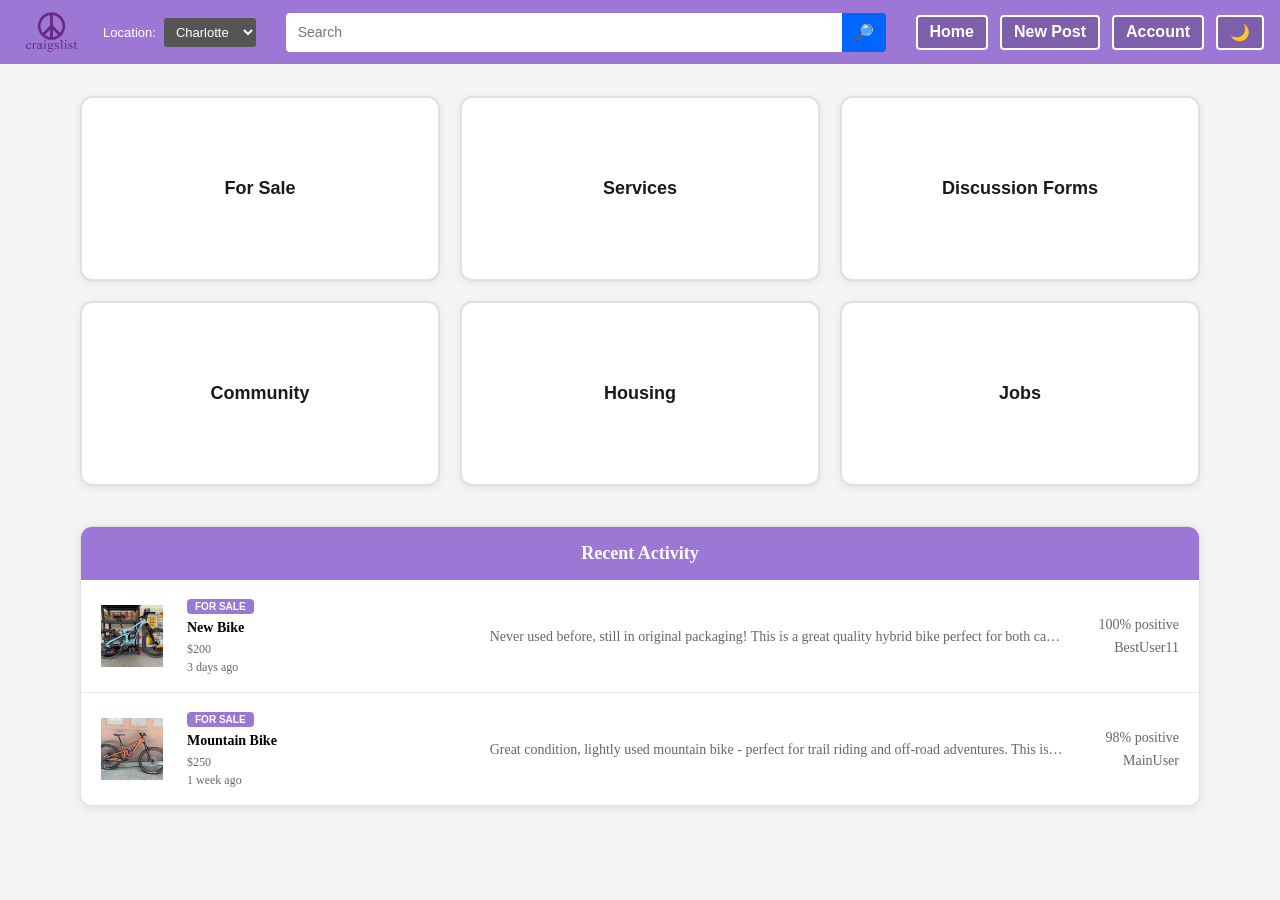
==== commit 14bfe4ea: "Changes actually this time" ====
--- a/index.html
+++ b/index.html
@@ -4,7 +4,15 @@
     <meta charset="UTF-8" />
     <meta name="viewport" content="width=device-width, initial-scale=1.0" />
     <title>Home Page</title>
-    <link id="theme-style" rel="stylesheet" href="styles.css" />
+    <script>
+      // Apply saved theme immediately to prevent flash
+      if (localStorage.getItem('theme') === 'darkmode.css') {
+        document.write('<link id="theme-style" rel="stylesheet" href="darkmode.css" />');
+      } else {
+        document.write('<link id="theme-style" rel="stylesheet" href="styles.css" />');
+      }
+    </script>
+    <script src="cards.js"></script>
   </head>
 
   <body>
@@ -16,8 +24,9 @@
         <button
           type="button"
           class="category-card tooltip-trigger hover-bulge"
-          data-tooltip="Placeholder button"
-          onclick="placeholderAction('For Sale')"
+          data-category="forsale"
+          data-tooltip="Browse For Sale listings"
+          onclick="window.location.href='search.html?category=for+sale'"
         >
           For Sale
         </button>
@@ -25,8 +34,9 @@
         <button
           type="button"
           class="category-card tooltip-trigger hover-bulge"
-          data-tooltip="Placeholder button"
-          onclick="placeholderAction('Services')"
+          data-category="service"
+          data-tooltip="Browse Services"
+          onclick="window.location.href='search.html?category=services'"
         >
           Services
         </button>
@@ -34,8 +44,9 @@
         <button
           type="button"
           class="category-card tooltip-trigger hover-bulge"
-          data-tooltip="Placeholder button"
-          onclick="placeholderAction('Discussion Forms')"
+          data-category="discussion"
+          data-tooltip="Browse Discussion topics"
+          onclick="window.location.href='search.html?category=discussion'"
         >
           Discussion Forms
         </button>
@@ -43,8 +54,9 @@
         <button
           type="button"
           class="category-card tooltip-trigger hover-bulge"
-          data-tooltip="Placeholder button"
-          onclick="placeholderAction('Community')"
+          data-category="community"
+          data-tooltip="Browse Community posts"
+          onclick="window.location.href='search.html?category=community'"
         >
           Community
         </button>
@@ -52,8 +64,9 @@
         <button
           type="button"
           class="category-card tooltip-trigger hover-bulge"
-          data-tooltip="Placeholder button"
-          onclick="placeholderAction('Housing')"
+          data-category="housing"
+          data-tooltip="Browse Housing listings"
+          onclick="window.location.href='search.html?category=housing'"
         >
           Housing
         </button>
@@ -61,8 +74,9 @@
         <button
           type="button"
           class="category-card tooltip-trigger hover-bulge"
-          data-tooltip="Placeholder button"
-          onclick="placeholderAction('Jobs')"
+          data-category="jobs"
+          data-tooltip="Browse Job postings"
+          onclick="window.location.href='search.html?category=jobs'"
         >
           Jobs
         </button>
@@ -77,54 +91,8 @@
           aria-live="polite"
         ></div>
 
-        <div class="recent-list">
-          <a
-            href="listing.html?id=1"
-            class="recent-item tooltip-trigger hover-bulge searchable-item"
-            data-tooltip="Go to listing page"
-            data-search="new bike bike 200 never used before bestuser11 for sale"
-          >
-            <div class="recent-image">Image</div>
-
-            <div class="recent-details">
-              <h3>New Bike</h3>
-              <p>$200</p>
-              <p>3 days ago</p>
-            </div>
-
-            <div class="recent-description">
-              <p>Never used before ...</p>
-            </div>
-
-            <div class="recent-user">
-              <p>100% positive</p>
-              <p>BestUser11</p>
-            </div>
-          </a>
-
-          <a
-            href="listing.html?id=2"
-            class="recent-item tooltip-trigger hover-bulge searchable-item"
-            data-tooltip="Go to listing page"
-            data-search="computer help needed 15 hr need help setting up mikewaba10 services"
-          >
-            <div class="recent-image">Image</div>
-
-            <div class="recent-details">
-              <h3>Computer Help Needed</h3>
-              <p>$15/hr</p>
-              <p>1 day ago</p>
-            </div>
-
-            <div class="recent-description">
-              <p>Need help setting up ...</p>
-            </div>
-
-            <div class="recent-user">
-              <p>99% positive</p>
-              <p>MikeWaba10</p>
-            </div>
-          </a>
+        <div class="recent-list" id="recent-list">
+          <!-- 2 most recent cards will be loaded here by JavaScript -->
         </div>
 
         <p id="no-results-message" hidden>No results found.</p>
@@ -135,6 +103,56 @@
         <div id="loading-spinner"></div>
 
 <script>
+  // Load 2 most recent cards for Recent Activity section
+  function loadRecentCards() {
+    if (typeof cardsDatabase === 'undefined' || !cardsDatabase.cards) {
+      console.error('cardsDatabase not available');
+      return;
+    }
+
+    // Sort cards by date (assuming newer dates are more recent)
+    // For now, we'll take the first 2 cards (can be enhanced with actual date parsing)
+    const recentCards = cardsDatabase.cards.slice(0, 2);
+    const recentList = document.getElementById('recent-list');
+
+    recentList.innerHTML = '';
+    recentCards.forEach(card => {
+      const recentItem = document.createElement('a');
+      recentItem.href = `listing.html?id=${card.id}`;
+      recentItem.className = 'recent-item tooltip-trigger hover-bulge searchable-item';
+      recentItem.setAttribute('data-tooltip', 'Go to listing page');
+      
+      // Handle image display
+      const imageHTML = card.image.startsWith('images/')
+        ? `<img src="${card.image}" alt="${card.title}" style="width: 100%; height: 100%; object-fit: cover;"/>`
+        : card.image;
+
+      // Create category tag badge
+      const categoryTag = card.categoryTag ? `<span class="category-tag">${card.categoryTag}</span>` : '';
+
+      recentItem.innerHTML = `
+        <div class="recent-image">${imageHTML}</div>
+        <div class="recent-details">
+          ${categoryTag}
+          <h3>${card.title}</h3>
+          <p>${card.price}</p>
+          <p>${card.date}</p>
+        </div>
+        <div class="recent-description">
+          <p>${card.description}</p>
+        </div>
+        <div class="recent-user">
+          <p>${card.rating}</p>
+          <p>${card.creator}</p>
+        </div>
+      `;
+      recentList.appendChild(recentItem);
+    });
+  }
+
+  // Load recent cards on page load
+  loadRecentCards();
+
   function placeholderAction(sectionName) {
     alert(sectionName + " placeholder");
   }
--- a/darkmode.css
+++ b/darkmode.css
@@ -0,0 +1,2414 @@
+/*
+Dark Mode Theme - Complete stylesheet with dark colors
+*/
+* {
+  margin: 0;
+  padding: 0;
+  box-sizing: border-box;
+}
+
+html.theme-transitioning {
+  transition: background-color 0.3s ease, color 0.3s ease;
+  opacity: 0.7;
+}
+
+body {
+  font-family: Arial, sans-serif;
+  background-color: #1a1a1a;
+  color: #e0e0e0;
+}
+
+h1 {
+  color: #f0f0f0;
+}
+
+h2 {
+  color: #f0f0f0;
+}
+
+h3 {
+  color: #f0f0f0;
+}
+
+p {
+  color: #b0b0b0;
+}
+
+a {
+  color: #4da3ff;
+}
+
+a:hover {
+  text-decoration: underline;
+}
+
+/* HEADER */
+.header {
+  background: #2a1a3e;
+  color: #f0f0f0;
+}
+
+.location-box select {
+  background: #333;
+  color: #f0f0f0;
+}
+
+.topbar-center input {
+  background: #333;
+  color: #f0f0f0;
+  border-color: #444;
+}
+
+.topbar-center input::placeholder {
+  color: #999;
+}
+
+.topbar-center button {
+  background: #0b74c4;
+  border-color: #0b74c4;
+}
+
+.topbar-center button:hover {
+  background: #0a63ad;
+}
+
+.topbar-center button:active {
+  background: #084d8a;
+}
+
+.topbar-right a,
+.topbar-right button {
+  color: #f0f0f0;
+  background: rgba(0, 0, 0, 0.4);
+  border-color: #f0f0f0;
+}
+
+.topbar-right a:hover,
+.topbar-right button:hover {
+  background: #444;
+}
+
+.topbar-right a:active,
+.topbar-right button:active {
+  background: #555;
+}
+
+.mobile-menu-toggle {
+  color: #f0f0f0;
+}
+
+.mobile-menu-toggle:hover {
+  color: #fff;
+}
+
+.mobile-menu-toggle.active {
+  background: #444;
+}
+
+.mobile-menu {
+  background: #2a2a2a;
+  border-color: #444;
+}
+
+.mobile-menu-location label {
+  color: #f0f0f0;
+}
+
+.mobile-menu-location select {
+  background: #333;
+  color: #f0f0f0;
+}
+
+.mobile-menu-nav a,
+.mobile-menu-nav button {
+  color: #f0f0f0;
+}
+
+.mobile-menu-nav a:hover,
+.mobile-menu-nav button:hover {
+  background: #444;
+}
+
+/* CATEGORY GRID */
+.category-card {
+  background: #2a2a2a;
+  color: #f0f0f0;
+  padding: 80px 20px;
+  border-radius: 12px;
+  border: 2px solid #444;
+  font-size: 18px;
+  box-shadow: 0 2px 8px rgba(0, 0, 0, 0.3);
+}
+
+.category-card:hover {
+  background: #333;
+  border-color: #b295d4;
+  box-shadow: 0 8px 20px rgba(178, 149, 212, 0.15);
+  transform: scale(1.02) translateY(-4px);
+}
+
+/* Category Card Background Images on Hover */
+.category-card[data-category="forsale"]:hover {
+  background-image: url('images/forsale.JPG');
+  background-size: cover;
+  background-position: center;
+  color: white;
+  text-shadow: 2px 2px 4px rgba(0, 0, 0, 0.7);
+}
+
+.category-card[data-category="service"]:hover {
+  background-image: url('images/service.jpg');
+  background-size: cover;
+  background-position: center;
+  color: white;
+  text-shadow: 2px 2px 4px rgba(0, 0, 0, 0.7);
+}
+
+.category-card[data-category="discussion"]:hover {
+  background-image: url('images/discussion.jpg');
+  background-size: cover;
+  background-position: center;
+  color: white;
+  text-shadow: 2px 2px 4px rgba(0, 0, 0, 0.7);
+}
+
+.category-card[data-category="community"]:hover {
+  background-image: url('images/community.jpg');
+  background-size: cover;
+  background-position: center;
+  color: white;
+  text-shadow: 2px 2px 4px rgba(0, 0, 0, 0.7);
+}
+
+.category-card[data-category="housing"]:hover {
+  background-image: url('images/housing.jpg');
+  background-size: cover;
+  background-position: center;
+  color: white;
+  text-shadow: 2px 2px 4px rgba(0, 0, 0, 0.7);
+}
+
+.category-card[data-category="jobs"]:hover {
+  background-image: url('images/jobs.jpg');
+  background-size: cover;
+  background-position: center;
+  color: white;
+  text-shadow: 2px 2px 4px rgba(0, 0, 0, 0.7);
+}
+
+.category-card:active {
+  background: #151a2a;
+}
+
+.category-card:focus {
+  outline-color: #b295d4;
+}
+
+/* RECENT ACTIVITY */
+.recent-card {
+  background: #2a2a2a;
+  border: 1px solid #444;
+  border-radius: 12px;
+  padding: 0;
+  overflow: hidden;
+  box-shadow: 0 2px 12px rgba(0, 0, 0, 0.2);
+}
+
+.recent-card h2 {
+  background: #3a2a4e;
+  color: #f0f0f0;
+  padding: 16px 20px;
+  margin: 0;
+  font-size: 18px;
+  text-align: center;
+  font-weight: bold;
+}
+
+.recent-item {
+  background: #2a2a2a;
+  border-color: #444;
+  color: #e0e0e0;
+  padding: 16px 20px;
+}
+
+.recent-item:hover {
+  background: #333;
+  transform: translateX(4px) translateY(-1px);
+  box-shadow: 0 4px 12px rgba(178, 149, 212, 0.1);
+}
+
+.recent-item:active {
+  background: #3a3a3a;
+}
+
+.recent-item:focus {
+  outline-color: #b295d4;
+  background: #333;
+}
+
+.recent-image {
+  background: #444;
+  color: #999;
+}
+
+.recent-details p,
+.recent-description p,
+.recent-description {
+  color: #999;
+}
+
+.recent-user {
+  text-align: right;
+  font-size: 11px;
+  display: flex;
+  flex-direction: column;
+  align-items: flex-end;
+  gap: 2px;
+}
+
+.recent-user p {
+  color: #999;
+  margin: 0;
+}
+
+.empty-message {
+  color: #999;
+}
+
+/* Searches tab layout - more compact grid */
+#searches .recent-item {
+  grid-template-columns: 70px 1fr auto;
+}
+
+#searches .recent-details {
+  display: flex;
+  flex-direction: column;
+}
+
+#searches .recent-description {
+  display: none;
+}
+
+/* BREADCRUMB */
+.breadcrumb {
+  color: #999;
+}
+
+.breadcrumb a {
+  color: #b295d4;
+}
+
+/* TABS */
+.tabs {
+  border-color: #444;
+}
+
+.tab {
+  color: #999;
+}
+
+.tab:hover {
+  color: #e0e0e0;
+  border-color: #666;
+}
+
+.tab.active {
+  color: #b295d4;
+  border-color: #b295d4;
+}
+
+/* SECTION */
+.section-header h2 {
+  color: #f0f0f0;
+}
+
+.make-new-post {
+  color: #b295d4;
+}
+
+.create-post-btn {
+  background: #444;
+  color: #f0f0f0;
+}
+
+.create-post-btn:hover {
+  background: #555;
+}
+
+.create-post-btn:active {
+  background: #333;
+}
+
+.create-post-btn:focus {
+  outline-color: #b295d4;
+}
+
+/* POST CARD */
+.post-card {
+  background: #2a2a2a;
+  box-shadow: 0 4px 15px rgba(0, 0, 0, 0.5);
+}
+
+.post-card h1 {
+  color: #f0f0f0;
+}
+
+.post-form label {
+  color: #f0f0f0;
+}
+
+.post-form input,
+.post-form select,
+.post-form textarea {
+  background: #333;
+  color: #f0f0f0;
+  border-color: #444;
+}
+
+.post-form input:focus,
+.post-form select:focus,
+.post-form textarea:focus {
+  border-color: #b295d4;
+  box-shadow: 0 0 0 2px rgba(178, 149, 212, 0.2);
+}
+
+.form-helper {
+  color: #999;
+}
+
+.field-feedback {
+  color: #b0b0b0;
+}
+
+.feedback-error {
+  color: #ff6b6b;
+}
+
+.feedback-success {
+  color: #51cf66;
+}
+
+.post-form input.is-error,
+.post-form select.is-error,
+.post-form textarea.is-error {
+  border-color: #ff6b6b;
+  box-shadow: 0 0 0 2px rgba(255, 107, 107, 0.15);
+}
+
+.post-form input.is-success,
+.post-form select.is-success,
+.post-form textarea.is-success {
+  border-color: #51cf66;
+  box-shadow: 0 0 0 2px rgba(81, 207, 102, 0.15);
+}
+
+.form-status-error {
+  color: #ff6b6b;
+}
+
+.form-status-success {
+  color: #51cf66;
+}
+
+.submit-btn {
+  background: #b295d4;
+  color: #000;
+}
+
+.submit-btn:hover {
+  background: #c4a8e0;
+}
+
+.submit-btn:active {
+  background: #9b7cc0;
+}
+
+.submit-btn:focus {
+  box-shadow: 0 0 0 3px #b295d4;
+  outline-color: #f0f0f0;
+}
+
+/* LISTINGS LIST */
+.listings-list {
+  border-color: #444;
+  background: #2a2a2a;
+}
+
+.listing-item {
+  background: #2a2a2a;
+  border-color: #444;
+  color: #e0e0e0;
+}
+
+.listing-item:hover {
+  background: #333;
+}
+
+.listing-image {
+  background: #444;
+  color: #999;
+}
+
+.listing-info h3 {
+  color: #f0f0f0;
+}
+
+.price {
+  color: #f0f0f0;
+}
+
+.listing-meta {
+  color: #999;
+}
+
+.status {
+  background: #444;
+  color: #e0e0e0;
+}
+
+/* EMPTY STATE */
+.empty-state {
+  background: #2a2a2a;
+  border-color: #444;
+  color: #999;
+}
+
+/* SETTINGS LIST */
+.settings-item {
+  background: #2a2a2a;
+  border-color: #444;
+  color: #b295d4;
+}
+
+.settings-item:hover {
+  background: #333;
+}
+
+/* SEARCH LIST */
+.search-list {
+  color: #e0e0e0;
+}
+
+.search-item {
+  background: #2a2a2a;
+  border-color: #444;
+  color: #e0e0e0;
+}
+
+.search-item:hover {
+  background: #333;
+  border-color: #666;
+}
+
+.search-item:active {
+  background: #3a3a3a;
+}
+
+.search-info h3 {
+  color: #f0f0f0;
+}
+
+.search-info p {
+  color: #999;
+}
+
+.search-meta {
+  color: #999;
+}
+
+.search-delete-btn {
+  background: none;
+  border: none;
+  color: #999;
+  font-size: 14px;
+  cursor: pointer;
+  padding: 2px 4px;
+  border-radius: 3px;
+  transition: all 0.2s ease;
+  flex-shrink: 0;
+  text-decoration: underline;
+}
+
+.search-delete-btn:hover {
+  background: #333;
+  color: #f0f0f0;
+}
+
+.search-delete-btn:active {
+  background: #444;
+  transform: scale(0.95);
+}
+
+/* NOTIFICATION LIST */
+.notification-list {
+  color: #e0e0e0;
+}
+
+.notification-item {
+  background: #2a2a2a;
+  border-color: #444;
+  color: #e0e0e0;
+}
+
+.notification-item:hover {
+  background: #333;
+  border-color: #666;
+}
+
+.notification-item:active {
+  background: #3a3a3a;
+}
+
+.notification-content h3 {
+  color: #f0f0f0;
+}
+
+.notification-content p {
+  color: #999;
+}
+
+.notification-time {
+  color: #999;
+}
+
+.notification-dismiss-btn {
+  color: #999;
+}
+
+.notification-dismiss-btn:hover {
+  background: #333;
+  color: #f0f0f0;
+}
+
+.notification-dismiss-btn:active {
+  background: #444;
+}
+
+/* SEARCH PAGE */
+.search-filters {
+  background: #2a2a2a;
+  border: 1px solid #444;
+}
+
+.search-filters h3 {
+  color: #f0f0f0;
+}
+
+.filter-group label {
+  color: #e0e0e0;
+}
+
+.checkbox-label {
+  color: #e0e0e0;
+}
+
+.filter-select,
+.filter-input {
+  background: #333;
+  color: #f0f0f0;
+  border-color: #555;
+}
+
+.filter-label {
+  color: #e0e0e0;
+}
+
+.apply-filters-btn {
+  background: #444;
+  color: white;
+}
+
+.apply-filters-btn:hover {
+  background: #555;
+}
+
+.apply-filters-btn:active {
+  background: #333;
+}
+
+.search-header h2 {
+  color: #f0f0f0;
+}
+
+.results-count {
+  color: #999;
+}
+
+.search-results-list {
+  border-color: #444;
+  background: #2a2a2a;
+}
+
+.search-result-item {
+  background: #2a2a2a;
+  border-color: #444;
+  color: #e0e0e0;
+}
+
+.search-result-item:hover {
+  background: #333;
+}
+
+.search-result-item:active {
+  background: #3a3a3a;
+}
+
+.search-result-item:focus {
+  outline-color: #4da3ff;
+  background: #333;
+}
+
+.result-image {
+  background: #444;
+  color: #999;
+}
+
+.result-details h3 {
+  color: #f0f0f0;
+}
+
+.result-details p {
+  color: #999;
+}
+
+.result-price {
+  color: #f0f0f0;
+}
+
+.result-time {
+  color: #999;
+}
+
+.result-description p {
+  color: #999;
+}
+
+.result-user p {
+  color: #999;
+}
+
+.pagination-btn {
+  background: #2a2a2a;
+  color: #e0e0e0;
+  border-color: #444;
+}
+
+.pagination-btn:hover {
+  background: #333;
+  border-color: #666;
+}
+
+.pagination-btn:active {
+  background: #444;
+}
+
+.pagination-btn.active {
+  background: #b295d4;
+  color: #000;
+  border-color: #b295d4;
+}
+
+.no-results-message {
+  background: #2a2a2a;
+  border-color: #444;
+  color: #999;
+}
+
+#loading-spinner {
+  border-color: #555;
+  border-top-color: #b295d4;
+}
+
+.header-loader {
+  border-color: #555;
+  border-top-color: #b295d4;
+}
+
+.search-suggestions {
+  background: #2a2a2a;
+  border-color: #444;
+}
+
+.suggestion-item {
+  background: #2a2a2a;
+  color: #e0e0e0;
+  border-color: #333;
+}
+
+.suggestion-item:hover {
+  background: #333;
+}
+
+.suggestion-item.no-results {
+  color: #999;
+}
+
+.suggestion-item.no-results:hover {
+  background: #2a2a2a;
+}
+
+/* LAYOUT CSS - ALL STRUCTURAL STYLES */
+
+h1 {
+  font-family: 'Times New Roman, Times, serif';
+  font-size: 20px;
+  font-weight: bold;
+}
+
+h2 {
+  font-family: 'Times New Roman, Times, serif';
+  font-size: 16px;
+  margin: 16px 0 12px 0;
+  font-weight: normal;
+}
+
+h3 {
+  font-family: 'Times New Roman, Times, serif';
+  font-size: 15px;
+  margin: 0 0 4px 0;
+}
+
+p {
+  font-family: 'Times New Roman, Times, serif';
+  font-size: 14px;
+  line-height: 1.5;
+}
+
+a {
+  text-decoration: none;
+}
+
+a:hover {
+  text-decoration: underline;
+}
+
+.header {
+  display: flex;
+  justify-content: space-between;
+  align-items: center;
+  padding: 12px 16px;
+  gap: 20px;
+  position: relative;
+}
+
+.topbar-left {
+  display: flex;
+  align-items: center;
+  gap: 16px;
+  flex-shrink: 0;
+}
+
+.topbar-left .logo {
+  display: flex;
+  align-items: center;
+  text-decoration: none;
+}
+
+.topbar-left .logo img {
+  height: 40px;
+}
+
+.location-box {
+  display: flex;
+  align-items: center;
+  gap: 8px;
+  font-size: 13px;
+  white-space: nowrap;
+}
+
+.location-box label {
+  font-weight: normal;
+}
+
+.location-box select {
+  padding: 6px 8px;
+  border-radius: 3px;
+  border: none;
+  cursor: pointer;
+  font-size: 13px;
+}
+
+.topbar-center {
+  flex: 1;
+  display: flex;
+  max-width: 600px;
+}
+
+.topbar-center form {
+  display: flex;
+  width: 100%;
+  gap: 0;
+  position: relative;
+}
+
+.topbar-center input {
+  flex: 1;
+  padding: 10px 12px;
+  border-radius: 4px 0 0 4px;
+  border: none;
+  font-size: 14px;
+  outline: none;
+}
+
+.topbar-center button {
+  border: none;
+  padding: 10px 12px;
+  border-radius: 0 4px 4px 0;
+  cursor: pointer;
+  font-size: 16px;
+  transition: all 0.2s ease;
+}
+
+.topbar-center button:hover {
+  background: #0a63ad;
+}
+
+.topbar-center button:active {
+  transform: scale(0.98);
+  transition: all 0.1s ease;
+}
+
+.topbar-center button:focus {
+  outline: 2px solid #fff;
+  outline-offset: 2px;
+}
+
+.topbar-right {
+  display: flex;
+  gap: 12px;
+  flex-shrink: 0;
+}
+
+.topbar-right a,
+.topbar-right button {
+  text-decoration: none;
+  font-size: 16px;
+  cursor: pointer;
+  padding: 6px 12px;
+  border-radius: 4px;
+  transition: all 0.2s ease;
+  display: flex;
+  align-items: center;
+  justify-content: center;
+  font-weight: bold;
+}
+
+.topbar-right a:hover,
+.topbar-right button:hover {
+  transform: scale(1.1);
+}
+
+.topbar-right a:active,
+.topbar-right button:active {
+  transform: scale(0.95);
+  transition: all 0.1s ease;
+}
+
+.topbar-right a:focus,
+.topbar-right button:focus {
+  outline: 2px solid #fff;
+  outline-offset: -4px;
+}
+
+.mobile-menu-toggle {
+  display: none;
+  background: none;
+  border: none;
+  font-size: 24px;
+  cursor: pointer;
+  padding: 8px;
+  transition: all 0.2s ease;
+}
+
+.mobile-menu-toggle:hover {
+  color: white;
+}
+
+.mobile-menu-toggle.active {
+  color: white;
+}
+
+.mobile-menu {
+  display: none;
+  position: absolute;
+  top: 100%;
+  left: 0;
+  right: 0;
+  padding: 12px;
+  flex-direction: column;
+  gap: 12px;
+  z-index: 1000;
+}
+
+.mobile-menu.active {
+  display: flex;
+}
+
+.mobile-menu-location {
+  display: flex;
+  flex-direction: column;
+  gap: 6px;
+  padding-bottom: 12px;
+}
+
+.mobile-menu-location label {
+  font-size: 13px;
+  font-weight: bold;
+}
+
+.mobile-menu-location select {
+  padding: 8px;
+  border-radius: 3px;
+  border: none;
+  cursor: pointer;
+  font-size: 13px;
+}
+
+.mobile-menu-nav {
+  display: flex;
+  flex-direction: column;
+  gap: 8px;
+}
+
+.mobile-menu-nav a,
+.mobile-menu-nav button {
+  padding: 10px 12px;
+  text-decoration: none;
+  display: block;
+  border: none;
+  background: none;
+  cursor: pointer;
+  font-size: 13px;
+  text-align: left;
+  border-radius: 4px;
+  font-family: Arial, sans-serif;
+  transition: all 0.2s ease;
+}
+
+.mobile-menu-nav a:hover,
+.mobile-menu-nav button:hover {
+  transform: none;
+}
+
+.mobile-menu-nav a:active,
+.mobile-menu-nav button:active {
+  transform: scale(0.98);
+  transition: all 0.1s ease;
+}
+
+.content {
+  padding: 32px 40px;
+  max-width: 1200px;
+  margin: 0 auto;
+}
+
+.category-grid {
+  display: grid;
+  grid-template-columns: repeat(3, 1fr);
+  gap: 20px;
+  margin-bottom: 40px;
+}
+
+.category-card {
+  background: #2a2a2a;
+  color: #f0f0f0;
+  padding: 80px 20px;
+  border-radius: 12px;
+  border: 2px solid #444;
+  font-size: 18px;
+  cursor: pointer;
+  font-weight: bold;
+  text-align: center;
+  transition: all 0.3s ease;
+  font-family: Arial, sans-serif;
+  box-shadow: 0 2px 8px rgba(0, 0, 0, 0.3);
+}
+
+.category-card:hover {
+  background: #333;
+  border-color: #b295d4;
+  box-shadow: 0 8px 20px rgba(178, 149, 212, 0.15);
+  transform: scale(1.02) translateY(-4px);
+}
+
+.category-card:active {
+  transform: scale(0.98);
+  transition: all 0.1s ease;
+}
+
+.category-card:focus {
+  outline: 3px solid #b295d4;
+  outline-offset: 2px;
+}
+
+.hover-bulge:hover {
+  box-shadow: 0 8px 16px rgba(0, 0, 0, 0.5);
+}
+
+.recent-card {
+  background: #2a2a2a;
+  border: 1px solid #444;
+  border-radius: 12px;
+  padding: 0;
+  overflow: hidden;
+  box-shadow: 0 2px 12px rgba(0, 0, 0, 0.2);
+}
+
+.recent-card h2 {
+  background: #3a2a4e;
+  color: #f0f0f0;
+  padding: 16px 20px;
+  margin: 0;
+  font-size: 18px;
+  text-align: center;
+  font-weight: bold;
+}
+
+.recent-list {
+  display: flex;
+  flex-direction: column;
+}
+
+.recent-item {
+  display: grid;
+  grid-template-columns: 70px 1fr 2fr 100px;
+  gap: 16px;
+  padding: 16px 20px;
+  border-bottom: 1px solid #444;
+  text-decoration: none;
+  color: #e0e0e0;
+  align-items: center;
+  background: #2a2a2a;
+  transition: all 0.2s ease;
+}
+
+.recent-item:last-child {
+  border-bottom: none;
+}
+
+.recent-item:hover {
+  background: #333;
+  transform: translateX(4px) translateY(-1px);
+  box-shadow: 0 4px 12px rgba(178, 149, 212, 0.1);
+}
+
+.recent-item:active {
+  transform: translateX(2px) scale(0.99);
+  transition: all 0.1s ease;
+}
+
+.recent-item:focus {
+  outline: 2px solid #4da3ff;
+  outline-offset: -2px;
+}
+
+.recent-image {
+  width: 62px;
+  height: 62px;
+  border-radius: 3px;
+  display: flex;
+  align-items: center;
+  justify-content: center;
+  font-size: 11px;
+  flex-shrink: 0;
+}
+
+.recent-details h3 {
+  margin: 0 0 4px 0;
+  font-size: 14px;
+  font-weight: bold;
+}
+
+.recent-details p {
+  margin: 0;
+  font-size: 12px;
+}
+
+.recent-description {
+  font-size: 12px;
+  overflow: hidden;
+  text-overflow: ellipsis;
+  white-space: nowrap;
+  max-width: 100%;
+  display: block;
+}
+
+.recent-description p {
+  margin: 0;
+  overflow: hidden;
+  text-overflow: ellipsis;
+  white-space: nowrap;
+  max-width: 100%;
+}
+
+.recent-user {
+  text-align: right;
+  font-size: 11px;
+}
+
+.recent-user p {
+  margin: 2px 0;
+}
+
+.empty-message {
+  padding: 16px;
+  text-align: center;
+  font-size: 12px;
+}
+
+.breadcrumb {
+  font-size: 12px;
+  margin-bottom: 16px;
+}
+
+.tabs {
+  display: flex;
+  gap: 20px;
+  margin-bottom: 24px;
+  margin-top: 16px;
+}
+
+.tab {
+  padding: 10px 0;
+  font-size: 13px;
+  cursor: pointer;
+  background: none;
+  border: none;
+  border-bottom: 2px solid transparent;
+  margin-bottom: -1px;
+  transition: all 0.2s ease;
+  font-weight: normal;
+}
+
+.tab:hover {
+  border-bottom-color: #666;
+}
+
+.tab.active {
+  border-bottom-color: #4da3ff;
+  font-weight: bold;
+}
+
+.tab:active {
+  transform: scale(0.98);
+}
+
+.section {
+  margin-bottom: 32px;
+}
+
+.section-header {
+  display: flex;
+  justify-content: space-between;
+  align-items: center;
+  margin-bottom: 16px;
+}
+
+.section-header h2 {
+  margin: 0;
+}
+
+.make-new-post {
+  font-size: 12px;
+}
+
+.create-post-btn {
+  border: none;
+  padding: 8px 16px;
+  border-radius: 3px;
+  font-size: 12px;
+  cursor: pointer;
+  font-family: Arial, sans-serif;
+  transition: all 0.2s ease;
+}
+
+.create-post-btn:hover {
+  transform: scale(1.05);
+}
+
+.create-post-btn:active {
+  transform: scale(0.98);
+  transition: all 0.1s ease;
+}
+
+.create-post-btn:focus {
+  outline: 2px solid #4da3ff;
+  outline-offset: 2px;
+}
+
+.post-card {
+  max-width: 500px;
+  margin: 40px auto;
+  padding: 25px 30px;
+  border-radius: 12px;
+}
+
+.post-card h1 {
+  margin-bottom: 20px;
+  font-size: 22px;
+  text-align: center;
+}
+
+.post-form {
+  display: flex;
+  flex-direction: column;
+}
+
+.post-form label {
+  margin: 10px 0 5px;
+  font-weight: bold;
+  font-size: 14px;
+}
+
+.post-form input,
+.post-form select,
+.post-form textarea {
+  padding: 10px;
+  border-radius: 8px;
+  border: 1px solid #444;
+  font-size: 14px;
+  outline: none;
+  transition: border 0.2s ease, box-shadow 0.2s ease;
+}
+
+.post-form input:focus,
+.post-form select:focus,
+.post-form textarea:focus {
+  box-shadow: 0 0 0 2px rgba(77, 163, 255, 0.2);
+}
+
+.post-form textarea {
+  resize: vertical;
+}
+
+.form-helper {
+  margin-bottom: 18px;
+  text-align: center;
+}
+
+.form-field {
+  display: flex;
+  flex-direction: column;
+  gap: 4px;
+}
+
+.field-feedback {
+  min-height: 18px;
+  font-size: 12px;
+  line-height: 1.4;
+  margin: 2px 0 4px;
+}
+
+.post-form input.is-error,
+.post-form select.is-error,
+.post-form textarea.is-error {
+  border-color: #ff6b6b;
+  box-shadow: 0 0 0 2px rgba(255, 107, 107, 0.15);
+}
+
+.post-form input.is-success,
+.post-form select.is-success,
+.post-form textarea.is-success {
+  border-color: #51cf66;
+  box-shadow: 0 0 0 2px rgba(81, 207, 102, 0.15);
+}
+
+.form-status {
+  min-height: 22px;
+  margin-top: 14px;
+  font-size: 14px;
+}
+
+.submit-btn {
+  margin-top: 20px;
+  padding: 12px;
+  border: none;
+  border-radius: 8px;
+  font-size: 16px;
+  cursor: pointer;
+  transition: all 0.2s ease;
+}
+
+.submit-btn:hover {
+  transform: scale(1.02);
+}
+
+.submit-btn:active {
+  transform: scale(0.98);
+  transition: all 0.1s ease;
+}
+
+.submit-btn:focus {
+  outline: 2px solid #fff;
+  outline-offset: 2px;
+}
+
+.listings-list {
+  border-radius: 4px;
+  overflow: hidden;
+}
+
+.listing-item {
+  display: flex;
+  gap: 16px;
+  padding: 12px;
+}
+
+.listing-item:last-child {
+  border-bottom: none;
+}
+
+.listing-image {
+  width: 62px;
+  height: 62px;
+  border-radius: 3px;
+  display: flex;
+  align-items: center;
+  justify-content: center;
+  font-size: 11px;
+  flex-shrink: 0;
+}
+
+.listing-info {
+  flex: 1;
+}
+
+.listing-info h3 {
+  margin-bottom: 2px;
+}
+
+.price {
+  font-size: 13px;
+  font-weight: bold;
+  margin-bottom: 4px;
+}
+
+.listing-meta {
+  font-size: 12px;
+}
+
+.status {
+  padding: 2px 4px;
+  border-radius: 2px;
+  font-size: 11px;
+}
+
+.empty-state {
+  padding: 16px;
+  font-size: 13px;
+  border-radius: 4px;
+  text-align: center;
+}
+
+.settings-list {
+  display: flex;
+  flex-direction: column;
+  gap: 8px;
+}
+
+.settings-item {
+  padding: 10px 12px;
+  font-size: 13px;
+  border-radius: 4px;
+  display: block;
+}
+
+.settings-item:hover {
+  text-decoration: underline;
+}
+
+.search-list {
+  display: flex;
+  flex-direction: column;
+  gap: 12px;
+  margin-bottom: 16px;
+}
+
+.search-item {
+  padding: 12px 16px;
+  border-radius: 4px;
+  display: flex;
+  justify-content: space-between;
+  align-items: center;
+  transition: all 0.2s ease;
+}
+
+.search-item:hover {
+  border-color: #666;
+}
+
+.search-item:active {
+  transform: scale(0.99);
+}
+
+.search-info h3 {
+  margin: 0 0 4px 0;
+  font-size: 14px;
+  font-weight: bold;
+}
+
+.search-info p {
+  margin: 0;
+  font-size: 12px;
+}
+
+.search-meta {
+  font-size: 11px;
+  margin-top: 4px;
+}
+
+.search-delete-btn {
+  background: none;
+  border: none;
+  color: #999;
+  font-size: 14px;
+  cursor: pointer;
+  padding: 2px 4px;
+  border-radius: 3px;
+  transition: all 0.2s ease;
+  flex-shrink: 0;
+  text-decoration: underline;
+}
+
+.search-delete-btn:hover {
+  background: #333;
+  color: #f0f0f0;
+}
+
+.search-delete-btn:active {
+  background: #444;
+  transform: scale(0.95);
+}
+
+.notification-list {
+  display: flex;
+  flex-direction: column;
+  gap: 12px;
+  margin-bottom: 16px;
+}
+
+.notification-item {
+  padding: 12px 16px;
+  border-radius: 4px;
+  display: flex;
+  justify-content: space-between;
+  align-items: flex-start;
+  transition: all 0.2s ease;
+}
+
+.notification-item:hover {
+  border-color: #666;
+}
+
+.notification-item:active {
+  transform: scale(0.99);
+}
+
+.notification-content h3 {
+  margin: 0 0 4px 0;
+  font-size: 13px;
+  font-weight: bold;
+}
+
+.notification-content p {
+  margin: 0;
+  font-size: 12px;
+}
+
+.notification-time {
+  font-size: 11px;
+  margin-top: 4px;
+}
+
+.notification-dismiss-btn {
+  background: none;
+  border: none;
+  font-size: 16px;
+  cursor: pointer;
+  padding: 4px 8px;
+  border-radius: 4px;
+  transition: all 0.2s ease;
+  flex-shrink: 0;
+}
+
+.notification-dismiss-btn:hover {
+  transform: none;
+}
+
+.notification-dismiss-btn:active {
+  transform: scale(0.9);
+}
+
+.search-page-container {
+  display: flex;
+  max-width: 1200px;
+  margin: 0 auto;
+  gap: 20px;
+  padding: 20px;
+  position: relative;
+}
+
+.mobile-filter-toggle {
+  display: none;
+  position: absolute;
+  top: 0;
+  left: 0;
+}
+
+.search-filters {
+  width: 200px;
+  padding: 16px;
+  border-radius: 4px;
+  height: fit-content;
+  flex-shrink: 0;
+}
+
+.search-filters h3 {
+  margin: 0 0 16px 0;
+  font-size: 14px;
+  font-weight: bold;
+}
+
+.filter-group {
+  margin-bottom: 16px;
+  display: flex;
+  flex-direction: column;
+  gap: 6px;
+}
+
+.filter-group label {
+  font-size: 13px;
+  font-weight: bold;
+}
+
+.checkbox-label {
+  display: flex;
+  align-items: center;
+  gap: 8px;
+  font-weight: normal;
+  cursor: pointer;
+}
+
+.filter-checkbox {
+  width: 16px;
+  height: 16px;
+  cursor: pointer;
+  margin: 0;
+}
+
+.filter-select,
+.filter-input {
+  padding: 8px;
+  border: 1px solid #555;
+  border-radius: 3px;
+  font-size: 12px;
+}
+
+.filter-select {
+  cursor: pointer;
+}
+
+.filter-input {
+  padding: 6px 8px;
+}
+
+.apply-filters-btn {
+  width: 100%;
+  padding: 8px;
+  border: none;
+  border-radius: 3px;
+  cursor: pointer;
+  font-size: 12px;
+  font-weight: bold;
+  transition: all 0.2s ease;
+}
+
+.apply-filters-btn:hover {
+  transform: scale(1.02);
+}
+
+.apply-filters-btn:active {
+  transform: scale(0.98);
+  transition: all 0.1s ease;
+}
+
+.search-content {
+  flex: 1;
+}
+
+.search-header {
+  display: flex;
+  justify-content: space-between;
+  align-items: center;
+  margin-bottom: 20px;
+}
+
+.search-header h2 {
+  margin: 0;
+  font-size: 18px;
+  font-weight: bold;
+}
+
+.search-results-list {
+  display: flex;
+  flex-direction: column;
+  border-radius: 4px;
+  overflow: hidden;
+  margin-bottom: 20px;
+}
+
+.search-result-item {
+  display: grid;
+  grid-template-columns: 70px 1fr 2fr 100px;
+  gap: 16px;
+  padding: 12px 16px;
+  text-decoration: none;
+  color: inherit;
+  align-items: center;
+  transition: all 0.2s ease;
+}
+
+.search-result-item:last-child {
+  border-bottom: none;
+}
+
+.search-result-item:hover {
+  transform: translateX(4px);
+}
+
+.search-result-item:active {
+  transform: translateX(2px) scale(0.99);
+  transition: all 0.1s ease;
+}
+
+.search-result-item:focus {
+  outline: 2px solid #4da3ff;
+  outline-offset: -2px;
+}
+
+.result-image {
+  width: 62px;
+  height: 62px;
+  border-radius: 3px;
+  display: flex;
+  align-items: center;
+  justify-content: center;
+  font-size: 11px;
+  flex-shrink: 0;
+}
+
+.result-details h3 {
+  margin: 0 0 4px 0;
+  font-size: 14px;
+  font-weight: bold;
+}
+
+.result-details p {
+  margin: 0;
+  font-size: 12px;
+}
+
+.category-tag {
+  display: inline-block;
+  background: #b295d4;
+  color: #1a1a1a;
+  padding: 2px 8px;
+  border-radius: 4px;
+  font-size: 10px;
+  font-weight: bold;
+  text-transform: uppercase;
+  margin-bottom: 6px;
+}
+
+.result-description {
+  overflow: hidden;
+  text-overflow: ellipsis;
+  white-space: nowrap;
+  max-width: 100%;
+  display: block;
+}
+
+.result-description p {
+  margin: 0;
+  font-size: 12px;
+  overflow: hidden;
+  text-overflow: ellipsis;
+  white-space: nowrap;
+  max-width: 100%;
+}
+
+.result-user {
+  text-align: right;
+  display: flex;
+  flex-direction: column;
+  gap: 2px;
+}
+
+.result-user p {
+  margin: 0;
+  font-size: 11px;
+}
+
+.pagination {
+  display: flex;
+  justify-content: center;
+  gap: 4px;
+  margin: 20px 0;
+}
+
+.pagination-btn {
+  padding: 8px 12px;
+  border: 1px solid #444;
+  cursor: pointer;
+  border-radius: 3px;
+  font-size: 12px;
+  transition: all 0.2s ease;
+}
+
+.pagination-btn:hover {
+  border-color: #666;
+}
+
+.pagination-btn:active {
+  transform: scale(0.95);
+  transition: all 0.1s ease;
+}
+
+.no-results-message {
+  text-align: center;
+  padding: 40px;
+  font-size: 14px;
+  border-radius: 4px;
+}
+
+@media (max-width: 768px) {
+  .header {
+    gap: 8px;
+    flex-wrap: nowrap;
+  }
+
+  .topbar-left {
+    order: 1;
+  }
+
+  .topbar-center {
+    max-width: 100%;
+    flex: 1;
+    order: 2;
+  }
+
+  .location-box {
+    display: none;
+  }
+
+  .topbar-right {
+    display: none;
+  }
+
+  .mobile-menu-toggle {
+    display: block;
+    order: 3;
+  }
+
+  .category-grid {
+    grid-template-columns: repeat(2, 1fr);
+    gap: 12px;
+  }
+
+  .recent-item {
+    grid-template-columns: 1fr;
+    gap: 8px;
+    padding: 12px;
+  }
+
+  .recent-image {
+    width: 100%;
+    height: auto;
+    display: none;
+  }
+
+  .search-page-container {
+    flex-direction: column;
+  }
+
+  .mobile-filter-toggle {
+    display: block;
+    border: none;
+    padding: 12px 16px;
+    border-radius: 4px;
+    cursor: pointer;
+    font-size: 14px;
+    font-weight: bold;
+    width: 100%;
+    margin-bottom: 16px;
+    position: static;
+  }
+
+  .mobile-filter-toggle.active {
+    background: #555;
+  }
+
+  .search-filters {
+    display: none;
+    width: 100%;
+    height: auto;
+    margin-bottom: 16px;
+  }
+
+  .search-filters.active {
+    display: block;
+  }
+
+  .search-result-item {
+    grid-template-columns: 1fr;
+    gap: 8px;
+    padding: 12px;
+  }
+
+  .result-image {
+    width: 100%;
+    height: auto;
+    display: none;
+  }
+
+  .topbar-center {
+    max-width: 100%;
+    flex: 1;
+    order: 3;
+  }
+
+  .topbar-center input {
+    padding: 8px 10px;
+    font-size: 13px;
+  }
+
+  .topbar-center button {
+    padding: 8px 10px;
+    font-size: 14px;
+  }
+
+  .header {
+    flex-wrap: wrap;
+  }
+}
+
+@media (max-width: 600px) {
+  .content {
+    padding: 12px;
+  }
+
+  .topbar-center input::placeholder {
+    font-size: 12px;
+  }
+
+  .category-grid {
+    grid-template-columns: 1fr;
+    gap: 10px;
+    margin-bottom: 20px;
+  }
+
+  .category-card {
+    padding: 40px 15px;
+    font-size: 14px;
+  }
+
+  .tabs {
+    gap: 8px;
+    font-size: 11px;
+  }
+
+  .section-header {
+    flex-direction: column;
+    align-items: flex-start;
+    gap: 8px;
+  }
+
+  .listing-item {
+    gap: 8px;
+    padding: 8px;
+  }
+
+  .listing-image {
+    width: 50px;
+    height: 50px;
+  }
+
+  .recent-item {
+    grid-template-columns: 1fr;
+    gap: 8px;
+    padding: 10px;
+  }
+
+  .recent-image {
+    display: none;
+  }
+
+  .recent-details,
+  .recent-description,
+  .recent-user {
+    font-size: 11px;
+  }
+
+  .recent-details h3 {
+    font-size: 13px;
+  }
+
+  .topbar-right {
+    gap: 8px;
+  }
+
+  .topbar-right a,
+  .topbar-right button {
+    font-size: 18px;
+    padding: 4px;
+  }
+
+  .header {
+    padding: 8px 12px;
+    flex-wrap: wrap;
+  }
+
+  .topbar-left {
+    gap: 8px;
+  }
+
+  .location-box {
+    font-size: 11px;
+  }
+
+  .location-box select {
+    font-size: 11px;
+    padding: 4px 6px;
+  }
+}
+
+#loading-spinner {
+  width: 50px;
+  height: 50px;
+  border: 5px solid #555;
+  border-radius: 50%;
+  animation: spin 1s linear infinite;
+  position: fixed;
+  top: 50%;
+  left: 50%;
+  transform: translate(-50%, -50%);
+  z-index: 1000;
+  opacity: 0;
+  transition: opacity 0.3s ease;
+}
+
+#loading-spinner.show {
+  opacity: 1;
+  pointer-events: all;
+}
+
+.header-loader {
+  display: block;
+  width: 18px;
+  height: 18px;
+  border: 2px solid #555;
+  border-radius: 50%;
+  animation: spin 0.8s linear infinite;
+  margin: 12px auto;
+}
+
+.header-loader.hidden {
+  display: none;
+}
+
+@keyframes spin {
+  from {
+    transform: rotate(0deg);
+  }
+  to {
+    transform: rotate(360deg);
+  }
+}
+
+.search-suggestions {
+  display: none;
+  position: absolute;
+  top: 100%;
+  left: 0;
+  right: 0;
+  border-radius: 0 0 4px 4px;
+  max-height: 300px;
+  overflow-y: auto;
+  z-index: 1000;
+}
+
+.search-suggestions.active {
+  display: block;
+}
+
+.suggestion-item {
+  padding: 12px;
+  cursor: pointer;
+  border-bottom: 1px solid #333;
+  transition: all 0.2s ease;
+  font-size: 13px;
+}
+
+.suggestion-item:last-child {
+  border-bottom: none;
+}
+
+.suggestion-item:hover {
+  padding-left: 16px;
+}
+
+.suggestion-item:active {
+  background: #3a3a3a;
+}
+
+.apply-filters-btn {
+  background: #444;
+  color: #f0f0f0;
+}
+
+.apply-filters-btn:hover {
+  background: #555;
+}
+
+.apply-filters-btn:active {
+  background: #333;
+}
+
+.search-header h2 {
+  color: #f0f0f0;
+}
+
+.results-count {
+  color: #999;
+}
+
+.search-results-list {
+  border-color: #444;
+  background: #2a2a2a;
+}
+
+.search-result-item {
+  background: #2a2a2a;
+  border-color: #444;
+  color: #e0e0e0;
+}
+
+.search-result-item:hover {
+  background: #333;
+}
+
+.search-result-item:active {
+  background: #3a3a3a;
+}
+
+.search-result-item:focus {
+  outline-color: #4da3ff;
+  background: #333;
+}
+
+.result-image {
+  background: #444;
+  color: #999;
+}
+
+.result-details h3 {
+  color: #f0f0f0;
+}
+
+.result-details p {
+  color: #999;
+}
+
+.result-price {
+  color: #f0f0f0;
+}
+
+.result-time {
+  color: #999;
+}
+
+.result-description p {
+  color: #999;
+}
+
+.result-user p {
+  color: #999;
+}
+
+/* PAGINATION */
+.pagination-btn {
+  background: #2a2a2a;
+  color: #e0e0e0;
+  border-color: #444;
+}
+
+.pagination-btn:hover {
+  background: #333;
+  border-color: #666;
+}
+
+.pagination-btn:active {
+  background: #444;
+}
+
+.pagination-btn.active {
+  background: #0b74c4;
+  color: #f0f0f0;
+  border-color: #0b74c4;
+}
+
+.no-results-message {
+  background: #2a2a2a;
+  border-color: #444;
+  color: #999;
+}
+
+/* LOADING SPINNER */
+#loading-spinner {
+  border-color: #555;
+  border-top-color: #4da3ff;
+}
+
+.header-loader {
+  border-color: #555;
+  border-top-color: #4da3ff;
+}
+
+.search-suggestions {
+  background: #2a2a2a;
+  border-color: #444;
+}
+
+.suggestion-item {
+  background: #2a2a2a;
+  color: #e0e0e0;
+  border-color: #333;
+}
+
+.suggestion-item:hover {
+  background: #333;
+}
+
+.suggestion-item.no-results {
+  color: #999;
+}
+
+/* DARK MODE - LISTING PAGE STYLES */
+.listing-container {
+  max-width: 800px;
+  margin: 40px auto;
+  padding: 0 20px;
+}
+
+.listing-header {
+  margin-bottom: 30px;
+}
+
+.listing-header h1 {
+  font-size: 48px;
+  font-weight: bold;
+  margin: 0 0 10px 0;
+  color: #ffffff;
+  line-height: 1.2;
+}
+
+.listing-meta {
+  display: flex;
+  gap: 20px;
+  margin-bottom: 15px;
+  font-size: 14px;
+  color: #aaa;
+}
+
+.listing-price {
+  font-size: 28px;
+  font-weight: bold;
+  color: #b295d4;
+  margin: 15px 0;
+}
+
+.listing-image {
+  width: 100%;
+  height: 400px;
+  background: #444;
+  border-radius: 12px;
+  margin: 20px 0;
+  display: flex;
+  align-items: center;
+  justify-content: center;
+  font-size: 18px;
+  color: #777;
+  border: 2px solid #444;
+  overflow: hidden;
+}
+
+.listing-image img {
+  width: 100%;
+  height: 100%;
+  object-fit: cover;
+}
+
+.image-gallery {
+  margin: 20px 0;
+  border-radius: 12px;
+  overflow: hidden;
+  background: #444;
+}
+
+.image-gallery-scroll {
+  display: flex;
+  overflow-x: auto;
+  overflow-y: hidden;
+  scroll-behavior: smooth;
+  gap: 10px;
+  padding: 10px;
+  background: #333;
+  flex-wrap: nowrap;
+  max-width: 100%;
+}
+
+.image-gallery-scroll::-webkit-scrollbar {
+  height: 8px;
+}
+
+.image-gallery-scroll::-webkit-scrollbar-track {
+  background: #444;
+  border-radius: 10px;
+}
+
+.image-gallery-scroll::-webkit-scrollbar-thumb {
+  background: #b295d4;
+  border-radius: 10px;
+}
+
+.image-gallery-item {
+  flex: 0 0 150px;
+  height: 150px;
+  border-radius: 8px;
+  overflow: hidden;
+  cursor: pointer;
+  transition: transform 0.2s ease;
+  border: 2px solid #555;
+}
+
+.image-gallery-item:hover {
+  transform: scale(1.05);
+  border-color: #b295d4;
+}
+
+.image-gallery-item img {
+  width: 100%;
+  height: 100%;
+  object-fit: cover;
+}
+
+.gallery-label {
+  font-size: 14px;
+  color: #aaa;
+  margin-top: 8px;
+  padding: 0 20px;
+  font-weight: 500;
+}
+
+.listing-details-section {
+  background: #2a2a2a;
+  border: 2px solid #444;
+  border-radius: 12px;
+  padding: 20px;
+  margin: 20px 0;
+}
+
+.listing-details-section h2 {
+  font-size: 18px;
+  margin-top: 0;
+  margin-bottom: 15px;
+  color: #e0e0e0;
+  border-bottom: 2px solid #333;
+  padding-bottom: 10px;
+}
+
+.listing-description {
+  line-height: 1.6;
+  color: #ccc;
+  font-size: 16px;
+}
+
+.listing-seller {
+  display: flex;
+  align-items: center;
+  gap: 15px;
+  margin-top: 15px;
+  padding-top: 15px;
+  border-top: 2px solid #333;
+}
+
+.seller-avatar {
+  width: 60px;
+  height: 60px;
+  background: #b295d4;
+  border-radius: 50%;
+  display: flex;
+  align-items: center;
+  justify-content: center;
+  color: #1a1a1a;
+  font-weight: bold;
+  font-size: 24px;
+}
+
+.seller-info h3 {
+  margin: 0 0 5px 0;
+  color: #e0e0e0;
+}
+
+.seller-info p {
+  margin: 0;
+  color: #aaa;
+  font-size: 14px;
+}
+
+.action-buttons {
+  display: flex;
+  gap: 10px;
+  margin-top: 20px;
+}
+
+.action-buttons button {
+  flex: 1;
+  padding: 12px 20px;
+  border: none;
+  border-radius: 8px;
+  font-size: 16px;
+  cursor: pointer;
+  transition: all 0.3s ease;
+}
+
+.contact-btn {
+  background: #b295d4;
+  color: #1a1a1a;
+}
+
+.contact-btn:hover {
+  background: #a080c0;
+  transform: translateY(-2px);
+  box-shadow: 0 4px 12px rgba(178, 149, 212, 0.3);
+}
+
+.back-btn {
+  background: #333;
+  color: #e0e0e0;
+  border: 2px solid #555;
+}
+
+.back-btn:hover {
+  background: #444;
+}
+
+.error-message {
+  background: #3d1e1a;
+  color: #ff6b6b;
+  padding: 20px;
+  border-radius: 8px;
+  text-align: center;
+  margin: 40px auto;
+  max-width: 600px;
+}
--- a/styles.css
+++ b/styles.css
@@ -10,9 +10,14 @@
   box-sizing: border-box;
 }
 
+html.theme-transitioning {
+  transition: background-color 0.3s ease, color 0.3s ease;
+  opacity: 0.7;
+}
+
 body {
   font-family: Arial, sans-serif;
-  background-color: #fafafa;
+  background-color: #f5f5f5;
   color: #333;
 }
 
@@ -46,7 +51,7 @@
 }
 
 a {
-  color: #0066cc;
+  color: #9d77d6;
   text-decoration: none;
 }
 
@@ -60,7 +65,7 @@
   justify-content: space-between;
   align-items: center;
   padding: 12px 16px;
-  background: #333;
+  background: #9d77d6;
   color: white;
   gap: 20px;
   position: relative;
@@ -128,7 +133,7 @@
 }
 
 .topbar-center button {
-  background: #0b74c4;
+  background: #0066ff;
   border: none;
   color: white;
   padding: 10px 12px;
@@ -139,11 +144,11 @@
 }
 
 .topbar-center button:hover {
-  background: #0a63ad;
+  background: #0052cc;
 }
 
 .topbar-center button:active {
-  background: #084d8a;
+  background: #003d99;
   transform: scale(0.98);
   transition: all 0.1s ease;
 }
@@ -162,17 +167,18 @@
 .topbar-right a,
 .topbar-right button {
   text-decoration: none;
-  font-size: 20px;
-  color: #ccc;
-  background: none;
-  border: none;
+  font-size: 16px;
+  color: #fff;
+  background: rgba(0, 0, 0, 0.2);
+  border: 2px solid #fff;
   cursor: pointer;
-  padding: 6px;
+  padding: 6px 12px;
   border-radius: 4px;
   transition: all 0.2s ease;
   display: flex;
   align-items: center;
   justify-content: center;
+  font-weight: bold;
 }
 
 .topbar-right a:hover,
@@ -296,8 +302,8 @@
 
 /* CONTENT */
 .content {
-  padding: 24px;
-  max-width: 960px;
+  padding: 32px 40px;
+  max-width: 1200px;
   margin: 0 auto;
 }
 
@@ -310,22 +316,74 @@
 }
 
 .category-card {
-  background: #808080;
-  color: #000;
-  padding: 60px 20px;
-  border-radius: 8px;
-  border: none;
+  background: #ffffff;
+  color: #1a1a1a;
+  padding: 80px 20px;
+  border-radius: 12px;
+  border: 2px solid #e0e0e0;
   cursor: pointer;
-  font-size: 16px;
+  font-size: 18px;
   font-weight: bold;
   text-align: center;
-  transition: all 0.2s ease;
+  transition: all 0.3s ease;
   font-family: Arial, sans-serif;
+  box-shadow: 0 2px 8px rgba(0, 0, 0, 0.08);
 }
 
 .category-card:hover {
-  background: #707070;
-  transform: scale(1.02);
+  background: #f9f9f9;
+  transform: scale(1.02) translateY(-4px);
+  border-color: #9d77d6;
+  box-shadow: 0 8px 20px rgba(157, 119, 214, 0.15);
+}
+
+/* Category Card Background Images on Hover */
+.category-card[data-category="forsale"]:hover {
+  background-image: url('images/forsale.JPG');
+  background-size: cover;
+  background-position: center;
+  color: white;
+  text-shadow: 2px 2px 4px rgba(0, 0, 0, 0.7);
+}
+
+.category-card[data-category="service"]:hover {
+  background-image: url('images/service.jpg');
+  background-size: cover;
+  background-position: center;
+  color: white;
+  text-shadow: 2px 2px 4px rgba(0, 0, 0, 0.7);
+}
+
+.category-card[data-category="discussion"]:hover {
+  background-image: url('images/discussion.jpg');
+  background-size: cover;
+  background-position: center;
+  color: white;
+  text-shadow: 2px 2px 4px rgba(0, 0, 0, 0.7);
+}
+
+.category-card[data-category="community"]:hover {
+  background-image: url('images/community.jpg');
+  background-size: cover;
+  background-position: center;
+  color: white;
+  text-shadow: 2px 2px 4px rgba(0, 0, 0, 0.7);
+}
+
+.category-card[data-category="housing"]:hover {
+  background-image: url('images/housing.jpg');
+  background-size: cover;
+  background-position: center;
+  color: white;
+  text-shadow: 2px 2px 4px rgba(0, 0, 0, 0.7);
+}
+
+.category-card[data-category="jobs"]:hover {
+  background-image: url('images/jobs.jpg');
+  background-size: cover;
+  background-position: center;
+  color: white;
+  text-shadow: 2px 2px 4px rgba(0, 0, 0, 0.7);
 }
 
 .category-card:active {
@@ -335,7 +393,7 @@
 }
 
 .category-card:focus {
-  outline: 3px solid #0b74c4;
+  outline: 3px solid #0066ff;
   outline-offset: 2px;
 }
 
@@ -345,20 +403,22 @@
 
 /* Recent Activity */
 .recent-card {
-  background: white;
-  border: 1px solid #ddd;
-  border-radius: 4px;
+  background: #ffffff;
+  border: 1px solid #e0e0e0;
+  border-radius: 12px;
   padding: 0;
   overflow: hidden;
+  box-shadow: 0 2px 12px rgba(0, 0, 0, 0.1);
 }
 
 .recent-card h2 {
-  background: #808080;
-  color: white;
-  padding: 12px 16px;
+  background: #9d77d6;
+  color: #ffffff;
+  padding: 16px 20px;
   margin: 0;
-  font-size: 16px;
+  font-size: 18px;
   text-align: center;
+  font-weight: bold;
 }
 
 .recent-list {
@@ -370,12 +430,12 @@
   display: grid;
   grid-template-columns: 70px 1fr 2fr 100px;
   gap: 16px;
-  padding: 12px 16px;
+  padding: 16px 20px;
   border-bottom: 1px solid #e8e8e8;
   text-decoration: none;
   color: inherit;
   align-items: center;
-  background: white;
+  background: #ffffff;
   transition: all 0.2s ease;
 }
 
@@ -385,7 +445,22 @@
 
 .recent-item:hover {
   background: #f9f9f9;
-  transform: translateX(4px);
+  transform: translateX(4px) translateY(-1px);
+  box-shadow: 0 4px 12px rgba(157, 119, 214, 0.1);
+}
+
+/* Searches tab layout - more compact grid */
+#searches .recent-item {
+  grid-template-columns: 70px 1fr auto;
+}
+
+#searches .recent-details {
+  display: flex;
+  flex-direction: column;
+}
+
+#searches .recent-description {
+  display: none;
 }
 
 .recent-item:active {
@@ -395,7 +470,7 @@
 }
 
 .recent-item:focus {
-  outline: 2px solid #0b74c4;
+  outline: 2px solid #9d77d6;
   outline-offset: -2px;
   background: #f0f0f0;
 }
@@ -428,19 +503,32 @@
 .recent-description {
   font-size: 12px;
   color: #666;
+  overflow: hidden;
+  text-overflow: ellipsis;
+  white-space: nowrap;
+  max-width: 100%;
+  display: block;
 }
 
 .recent-description p {
   margin: 0;
+  overflow: hidden;
+  text-overflow: ellipsis;
+  white-space: nowrap;
+  max-width: 100%;
 }
 
 .recent-user {
   text-align: right;
   font-size: 11px;
+  display: flex;
+  flex-direction: column;
+  align-items: flex-end;
+  gap: 2px;
 }
 
 .recent-user p {
-  margin: 2px 0;
+  margin: 0;
 }
 
 .empty-message {
@@ -458,7 +546,7 @@
 }
 
 .breadcrumb a {
-  color: #0066cc;
+  color: #9d77d6;
 }
 
 /* Tabs */
@@ -489,8 +577,8 @@
 }
 
 .tab.active {
-  color: #0066cc;
-  border-bottom-color: #0066cc;
+  color: #9d77d6;
+  border-bottom-color: #9d77d6;
   font-weight: bold;
 }
 
@@ -516,7 +604,7 @@
 
 .make-new-post {
   font-size: 12px;
-  color: #0066cc;
+  color: #9d77d6;
 }
 
 .create-post-btn {
@@ -543,7 +631,7 @@
 }
 
 .create-post-btn:focus {
-  outline: 2px solid #0b74c4;
+  outline: 2px solid #0066ff;
   outline-offset: 2px;
 }
 
@@ -594,13 +682,70 @@
 .post-form input:focus,
 .post-form select:focus,
 .post-form textarea:focus {
-  border-color: #0b74c4;
+  border-color: #0066ff;
   box-shadow: 0 0 0 2px rgba(11,116,196,0.2);
 }
 
 /* TEXTAREA RESIZE */
 .post-form textarea {
   resize: vertical;
+}
+
+
+.form-helper {
+  margin-bottom: 18px;
+  text-align: center;
+  color: #666;
+}
+
+.form-field {
+  display: flex;
+  flex-direction: column;
+  gap: 4px;
+}
+
+.field-feedback {
+  min-height: 18px;
+  font-size: 12px;
+  line-height: 1.4;
+  margin: 2px 0 4px;
+}
+
+.feedback-error {
+  color: #b42318;
+}
+
+.feedback-success {
+  color: #067647;
+}
+
+.post-form input.is-error,
+.post-form select.is-error,
+.post-form textarea.is-error {
+  border-color: #d92d20;
+  box-shadow: 0 0 0 2px rgba(217, 45, 32, 0.15);
+}
+
+.post-form input.is-success,
+.post-form select.is-success,
+.post-form textarea.is-success {
+  border-color: #12b76a;
+  box-shadow: 0 0 0 2px rgba(18, 183, 106, 0.15);
+}
+
+.form-status {
+  min-height: 22px;
+  margin-top: 14px;
+  font-size: 14px;
+}
+
+.form-status-error {
+  color: #b42318;
+}
+
+.form-status-success {
+  color: #067647;
+  font-weight: bold;
 }
 
 /* BUTTON */
@@ -609,7 +754,7 @@
   padding: 12px;
   border: none;
   border-radius: 8px;
-  background: #0b74c4;
+  background: #0066ff;
   color: white;
   font-size: 16px;
   cursor: pointer;
@@ -617,12 +762,12 @@
 }
 
 .submit-btn:hover {
-  background: #095fa3;
+  background: #0052cc;
   transform: scale(1.02);
 }
 
 .submit-btn:active {
-  background: #084d8a;
+  background: #003d99;
   transform: scale(0.98);
   transition: all 0.1s ease;
 }
@@ -630,7 +775,7 @@
 .submit-btn:focus {
   outline: 2px solid #fff;
   outline-offset: 2px;
-  box-shadow: 0 0 0 3px #0b74c4;
+  box-shadow: 0 0 0 3px #0066ff;
 }
 
 /* Listings List */
@@ -645,7 +790,7 @@
   gap: 16px;
   padding: 12px;
   border-bottom: 1px solid #e8e8e8;
-  background: white;
+  background: #ffffff;
 }
 
 .listing-item:last-child {
@@ -717,7 +862,7 @@
 .settings-item {
   padding: 10px 12px;
   font-size: 13px;
-  color: #0066cc;
+  color: #9d77d6;
   background: white;
   border: 1px solid #e8e8e8;
   border-radius: 4px;
@@ -739,7 +884,7 @@
 
 .search-item {
   padding: 12px 16px;
-  background: white;
+  background: #ffffff;
   border: 1px solid #e8e8e8;
   border-radius: 4px;
   display: flex;
@@ -780,12 +925,13 @@
   background: none;
   border: none;
   color: #999;
-  font-size: 18px;
+  font-size: 14px;
   cursor: pointer;
-  padding: 4px 8px;
-  border-radius: 4px;
+  padding: 2px 4px;
+  border-radius: 3px;
   transition: all 0.2s ease;
   flex-shrink: 0;
+  text-decoration: underline;
 }
 
 .search-delete-btn:hover {
@@ -795,7 +941,7 @@
 
 .search-delete-btn:active {
   background: #e0e0e0;
-  transform: scale(0.9);
+  transform: scale(0.95);
 }
 
 /* NOTIFICATION LIST */
@@ -808,7 +954,7 @@
 
 .notification-item {
   padding: 12px 16px;
-  background: white;
+  background: #ffffff;
   border: 1px solid #e8e8e8;
   border-radius: 4px;
   display: flex;
@@ -886,11 +1032,12 @@
 
 .search-filters {
   width: 200px;
-  background: #d0d0d0;
+  background: #ffffff;
   padding: 16px;
   border-radius: 4px;
   height: fit-content;
   flex-shrink: 0;
+  border: 1px solid #ddd;
 }
 
 .search-filters h3 {
@@ -1037,7 +1184,7 @@
 }
 
 .search-result-item:focus {
-  outline: 2px solid #0b74c4;
+  outline: 2px solid #0066ff;
   outline-offset: -2px;
   background: #f0f0f0;
 }
@@ -1067,6 +1214,18 @@
   color: #666;
 }
 
+.category-tag {
+  display: inline-block;
+  background: #9d77d6;
+  color: white;
+  padding: 2px 8px;
+  border-radius: 4px;
+  font-size: 10px;
+  font-weight: bold;
+  text-transform: uppercase;
+  margin-bottom: 6px;
+}
+
 .result-price {
   font-weight: bold;
   font-size: 13px;
@@ -1082,12 +1241,18 @@
   overflow: hidden;
   text-overflow: ellipsis;
   white-space: nowrap;
+  max-width: 100%;
+  display: block;
 }
 
 .result-description p {
   margin: 0;
   font-size: 12px;
   color: #666;
+  overflow: hidden;
+  text-overflow: ellipsis;
+  white-space: nowrap;
+  max-width: 100%;
 }
 
 .result-user {
@@ -1133,9 +1298,9 @@
 }
 
 .pagination-btn.active {
-  background: #0b74c4;
-  color: white;
-  border-color: #0b74c4;
+  background: #0066ff;
+  color: white;
+  border-color: #0066ff;
 }
 
 .no-results-message {
@@ -1353,12 +1518,231 @@
 }
 
 
+/* LISTING PAGE STYLES */
+.listing-container {
+  max-width: 800px;
+  margin: 40px auto;
+  padding: 0 20px;
+}
+
+.listing-header {
+  margin-bottom: 30px;
+}
+
+.listing-header h1 {
+  font-size: 48px;
+  font-weight: bold;
+  margin: 0 0 10px 0;
+  color: #1a1a1a;
+  line-height: 1.2;
+}
+
+.listing-meta {
+  display: flex;
+  gap: 20px;
+  margin-bottom: 15px;
+  font-size: 14px;
+  color: #666;
+}
+
+.listing-price {
+  font-size: 28px;
+  font-weight: bold;
+  color: #9d77d6;
+  margin: 15px 0;
+}
+
+.listing-image {
+  width: 100%;
+  height: 400px;
+  background: #e0e0e0;
+  border-radius: 12px;
+  margin: 20px 0;
+  display: flex;
+  align-items: center;
+  justify-content: center;
+  font-size: 18px;
+  color: #999;
+  border: 2px solid #e0e0e0;
+  overflow: hidden;
+}
+
+.listing-image img {
+  width: 100%;
+  height: 100%;
+  object-fit: cover;
+}
+
+.image-gallery {
+  margin: 20px 0;
+  border-radius: 12px;
+  overflow: hidden;
+  background: #e0e0e0;
+}
+
+.image-gallery-scroll {
+  display: flex;
+  overflow-x: auto;
+  overflow-y: hidden;
+  scroll-behavior: smooth;
+  gap: 10px;
+  padding: 10px;
+  background: #f5f5f5;
+  flex-wrap: nowrap;
+  max-width: 100%;
+}
+
+.image-gallery-scroll::-webkit-scrollbar {
+  height: 8px;
+}
+
+.image-gallery-scroll::-webkit-scrollbar-track {
+  background: #e0e0e0;
+  border-radius: 10px;
+}
+
+.image-gallery-scroll::-webkit-scrollbar-thumb {
+  background: #9d77d6;
+  border-radius: 10px;
+}
+
+.image-gallery-item {
+  flex: 0 0 150px;
+  height: 150px;
+  border-radius: 8px;
+  overflow: hidden;
+  cursor: pointer;
+  transition: transform 0.2s ease;
+  border: 2px solid transparent;
+}
+
+.image-gallery-item:hover {
+  transform: scale(1.05);
+}
+
+.image-gallery-item img {
+  width: 100%;
+  height: 100%;
+  object-fit: cover;
+}
+
+.gallery-label {
+  font-size: 14px;
+  color: #666;
+  margin-top: 8px;
+  padding: 0 20px;
+  font-weight: 500;
+}
+
+.listing-details-section {
+  background: #ffffff;
+  border: 2px solid #e0e0e0;
+  border-radius: 12px;
+  padding: 20px;
+  margin: 20px 0;
+}
+
+.listing-details-section h2 {
+  font-size: 18px;
+  margin-top: 0;
+  margin-bottom: 15px;
+  color: #333;
+  border-bottom: 2px solid #f5f5f5;
+  padding-bottom: 10px;
+}
+
+.listing-description {
+  line-height: 1.6;
+  color: #555;
+  font-size: 16px;
+}
+
+.listing-seller {
+  display: flex;
+  align-items: center;
+  gap: 15px;
+  margin-top: 15px;
+  padding-top: 15px;
+  border-top: 2px solid #f5f5f5;
+}
+
+.seller-avatar {
+  width: 60px;
+  height: 60px;
+  background: #9d77d6;
+  border-radius: 50%;
+  display: flex;
+  align-items: center;
+  justify-content: center;
+  color: white;
+  font-weight: bold;
+  font-size: 24px;
+}
+
+.seller-info h3 {
+  margin: 0 0 5px 0;
+  color: #333;
+}
+
+.seller-info p {
+  margin: 0;
+  color: #666;
+  font-size: 14px;
+}
+
+.action-buttons {
+  display: flex;
+  gap: 10px;
+  margin-top: 20px;
+}
+
+.action-buttons button {
+  flex: 1;
+  padding: 12px 20px;
+  border: none;
+  border-radius: 8px;
+  font-size: 16px;
+  cursor: pointer;
+  transition: all 0.3s ease;
+}
+
+.contact-btn {
+  background: #9d77d6;
+  color: white;
+}
+
+.contact-btn:hover {
+  background: #8562c5;
+  transform: translateY(-2px);
+  box-shadow: 0 4px 12px rgba(157, 119, 214, 0.3);
+}
+
+.back-btn {
+  background: #f5f5f5;
+  color: #333;
+  border: 2px solid #e0e0e0;
+}
+
+.back-btn:hover {
+  background: #e0e0e0;
+}
+
+.error-message {
+  background: #f8d7da;
+  color: #721c24;
+  padding: 20px;
+  border-radius: 8px;
+  text-align: center;
+  margin: 40px auto;
+  max-width: 600px;
+}
+
 /* LOADING SPINNER */
 #loading-spinner {
   width: 50px;
   height: 50px;
   border: 5px solid #999;
-  border-top: 5px solid #0b74c4;
+  border-top: 5px solid #0066ff;
   border-radius: 50%;
   animation: spin 1s linear infinite;
 
@@ -1383,7 +1767,7 @@
   width: 18px;
   height: 18px;
   border: 2px solid #e0e0e0;
-  border-top: 2px solid #0b74c4;
+  border-top: 2px solid #0066ff;
   border-radius: 50%;
   animation: spin 0.8s linear infinite;
   margin: 12px auto;
@@ -1551,7 +1935,7 @@
   width: 40px;
   height: 40px;
   border: 4px solid #f0f0f0;
-  border-top: 4px solid #0b74c4;
+  border-top: 4px solid #0066ff;
   border-radius: 50%;
   animation: spin 0.8s linear infinite;
   margin: 0 auto 12px;
@@ -1611,7 +1995,7 @@
   width: 24px;
   height: 24px;
   border: 3px solid #f0f0f0;
-  border-top: 3px solid #0b74c4;
+  border-top: 3px solid #0066ff;
   border-radius: 50%;
   animation: spin 0.8s linear infinite;
-}+}
